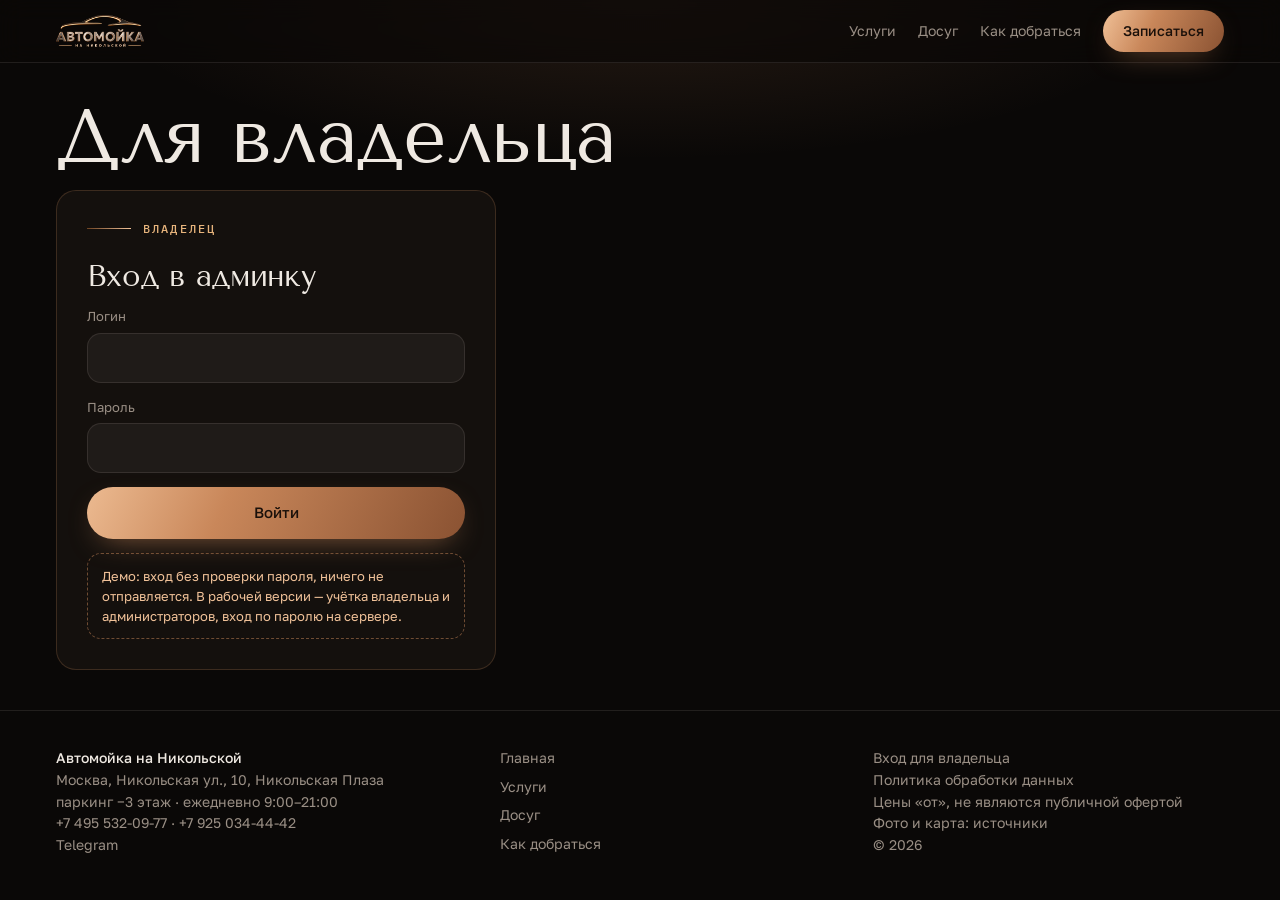
==== admin.html @ 9cd9f22d "Демо: жидкое золото, Telegram, напоминания, вход для владельца, видео работ Co-Authored-By: Claude O" ====
<!doctype html>
<html lang="ru">
<head>
<meta charset="utf-8">
<meta name="robots" content="noindex, nofollow">
<meta name="viewport" content="width=device-width, initial-scale=1, viewport-fit=cover">
<title>Вход для владельца — Автомойка на Никольской</title>
<meta name="description" content="Админка мойки: расписание по постам и заявки.">
<meta name="theme-color" content="#0a0807">
<link rel="preload" href="fonts/GolosText.woff2" as="font" type="font/woff2" crossorigin>
<link rel="preload" href="fonts/TenorSans.woff2" as="font" type="font/woff2" crossorigin>
<link rel="stylesheet" href="site.css">
<link rel="icon" href="logo.webp">
</head>
<body>
<header class="top"><div class="wrap">
  <a href="index.html" aria-label="Автомойка на Никольской — главная"><img class="top__logo" src="logo.webp" alt="Автомойка на Никольской" width="88" height="32"></a>
  <nav aria-label="Разделы"><a href="services.html">Услуги</a><a href="park.html">Досуг</a><a href="route.html#contacts">Как добраться</a></nav>
  <button class="btn btn--copper top__cta" type="button" data-open="book">Записаться</button>
  <button class="top__menu" type="button" data-menu aria-expanded="false" aria-controls="menu"><i aria-hidden="true"></i>Меню</button>
</div></header>
<div class="menu" id="menu" aria-hidden="true" role="dialog" aria-label="Меню"><div class="wrap" style="display:flex;flex-direction:column;flex:1">
  <div class="menu__bar"><img src="logo.webp" alt="" width="88" height="32"><button class="x" type="button" data-menu-close aria-label="Закрыть меню">✕</button></div>
  <ul class="menu__list"><li><a href="index.html">Главная<small>Мойка в Никольской Плазе</small></a></li><li><a href="services.html">Услуги<small>Цены и запись</small></a></li><li><a href="park.html">Досуг<small>Пока мы моем</small></a></li><li><a href="route.html#contacts">Как добраться<small>и контакты</small></a></li></ul>
  <div class="menu__side"><span class="status" data-status>Ежедневно 9:00–21:00</span>
    <div class="menu__tel"><a href="tel:+74955320977">+7 495 532-09-77</a><a href="tel:+79250344442">+7 925 034-44-42</a><a class="tg" href="https://t.me/carwash_na_nikolskoy" target="_blank" rel="noopener"><svg viewBox="0 0 24 24" aria-hidden="true"><path d="M21 4L3 11l6 2 2 6 3-4 5 4z"/><path d="M9 13l12-9"/></svg>Написать в Telegram</a></div>
    <div style="display:flex;gap:10px;flex-wrap:wrap"><button class="btn btn--copper" type="button" data-open="book">Записаться</button><button class="btn btn--ghost" type="button" data-open="mine">Мои записи</button></div><a class="menu__owner" href="admin.html">Вход для владельца</a></div>
</div></div>
<main id="main">
<section class="phead" style="padding-bottom:12px"><div class="wrap"><h1>Для владельца</h1></div></section><div class="wrap"><div class="adm" data-admin></div></div>
</main>
<footer class="foot"><div class="wrap">
  <div><b>Автомойка на Никольской</b><br>Москва, Никольская ул., 10, Никольская Плаза<br>паркинг −3 этаж · ежедневно 9:00–21:00<br><a href="tel:+74955320977">+7 495 532-09-77</a> · <a href="tel:+79250344442">+7 925 034-44-42</a><br><a href="https://t.me/carwash_na_nikolskoy" target="_blank" rel="noopener">Telegram</a></div>
  <nav><a href="index.html">Главная</a><a href="services.html">Услуги</a><a href="park.html">Досуг</a><a href="route.html#contacts">Как добраться</a></nav>
  <div><a href="admin.html">Вход для владельца</a><br><a href="route.html#privacy">Политика обработки данных</a><br>Цены «от», не являются публичной офертой<br><a href="park.html#credits">Фото и карта: источники</a><br>© 2026</div>
</div></footer>
<nav class="tabbar" aria-label="Быстрые разделы"><a class="tab" href="index.html"><svg viewBox="0 0 24 24" aria-hidden="true"><path d="M3 11l9-7 9 7v9a1 1 0 0 1-1 1h-5v-6H9v6H4a1 1 0 0 1-1-1z"/></svg><span>Главная</span></a><a class="tab" href="services.html"><svg viewBox="0 0 24 24" aria-hidden="true"><rect x="3" y="3" width="7" height="7" rx="2"/><rect x="14" y="3" width="7" height="7" rx="2"/><rect x="3" y="14" width="7" height="7" rx="2"/><rect x="14" y="14" width="7" height="7" rx="2"/></svg><span>Услуги</span></a><button class="tab tab--book" type="button" data-open="book"><span class="pill"><svg viewBox="0 0 24 24" aria-hidden="true"><rect x="4" y="5" width="16" height="15" rx="2"/><path d="M8 3v4M16 3v4M4 10h16M12 13v5M9.5 15.5h5"/></svg></span><em>Запись</em><span class="badge" data-cartcount hidden>0</span></button><a class="tab" href="park.html"><svg viewBox="0 0 24 24" aria-hidden="true"><path d="M5 11h12v3a5 5 0 0 1-5 5h-2a5 5 0 0 1-5-5zM17 12h1.5a2.5 2.5 0 0 1 0 5H16M8 3c0 2 2 2 2 4M12 3c0 2 2 2 2 4"/></svg><span>Досуг</span></a><a class="tab" href="route.html#contacts"><svg viewBox="0 0 24 24" aria-hidden="true"><path d="M12 21s7-6.2 7-12a7 7 0 1 0-14 0c0 5.8 7 12 7 12z"/><circle cx="12" cy="9" r="2.5"/></svg><span>Контакты</span></a></nav>
<div class="sheet" id="sheet" aria-hidden="true"><div class="sheet__bg" data-close></div>
  <div class="sheet__panel" role="dialog" aria-modal="true" aria-labelledby="sheetTitle">
    <div><div class="sheet__head"><button class="sheet__back" type="button" aria-label="Назад" hidden>←</button><h2 id="sheetTitle">Запись</h2><button class="x" type="button" data-close aria-label="Закрыть">✕</button></div><div class="steps" id="steps"></div></div>
    <div class="sheet__body" id="sheetBody"></div><div class="sheet__foot" id="sheetFoot"></div>
  </div></div>
<script src="data.js"></script><script src="venues.js"></script><script src="app.js"></script><script src="admin.js" defer></script>
</body>
</html>
---- site.css ----
/* Автомойка на Никольской — v3. Минимализм: без анимаций прокрутки, один файл стилей, всё работает на слабом телефоне. */
@font-face { font-family: "Tenor Sans"; src: url(fonts/TenorSans.woff2) format("woff2"); font-weight: 400; font-display: swap; }
@font-face { font-family: "Golos Text"; src: url(fonts/GolosText.woff2) format("woff2"); font-weight: 400 600; font-display: swap; }
@font-face { font-family: "IBM Plex Mono"; src: url(fonts/IBMPlexMono-Regular.woff2) format("woff2"); font-weight: 400; font-display: swap; }
@font-face { font-family: "IBM Plex Mono"; src: url(fonts/IBMPlexMono-Medium.woff2) format("woff2"); font-weight: 500; font-display: swap; }
:root {
  --ink: #0a0807; --ink-2: #14100d; --ink-3: #1b1511;
  --copper: #c9875a; --copper-hi: #f2c39a; --gold: #e7b47c;
  --paper: #efe9e2; --muted: #9a8f85; --line: rgba(201, 135, 90, .22); --line-2: rgba(239, 233, 226, .1);
  --f-display: "Tenor Sans", "Times New Roman", serif;
  --f-body: "Golos Text", "Segoe UI", Roboto, Arial, sans-serif;
  --f-mono: "IBM Plex Mono", ui-monospace, Menlo, monospace;
  --r: 20px;
  color-scheme: dark;
}
* { box-sizing: border-box; }
[hidden] { display: none !important; }
html { background: var(--ink); overflow-x: clip; -webkit-text-size-adjust: 100%; scroll-padding-top: 76px; }
body { margin: 0; background: var(--ink); color: var(--paper); font: 400 16px/1.55 var(--f-body); -webkit-font-smoothing: antialiased; overflow-x: clip; }
html.lock, html.lock body { overflow: hidden; }
img { max-width: 100%; display: block; }
a { color: inherit; }
button { font: inherit; color: inherit; }
h1, h2, h3 { font-family: var(--f-display); font-weight: 400; margin: 0; line-height: 1.08; letter-spacing: -.005em; }
.wrap { width: 100%; max-width: 1200px; margin: 0 auto; padding-inline: max(16px, env(safe-area-inset-left, 0px)) max(16px, env(safe-area-inset-right, 0px)); }
.sec { padding-block: clamp(56px, 9vw, 104px); }
.sec__head { display: flex; flex-wrap: wrap; align-items: end; justify-content: space-between; gap: 12px 24px; margin-bottom: clamp(22px, 3vw, 34px); }
.sec__head h2 { font-size: clamp(30px, 4.6vw, 52px); }
.sec__head p { margin: 0; color: var(--muted); max-width: 52ch; }
.k { font: 500 11px var(--f-mono); letter-spacing: .18em; text-transform: uppercase; color: var(--copper); }
.lbl { font: 500 11px var(--f-mono); letter-spacing: .16em; text-transform: uppercase; color: var(--copper); margin: 0 0 10px; }
.muted { color: var(--muted); }

/* кнопки и чипы */
.btn { position: relative; overflow: hidden; isolation: isolate; display: inline-flex; align-items: center; justify-content: center; gap: 10px; min-height: 52px; padding: 0 26px; border-radius: 99px; font: 500 15px/1 var(--f-body); text-decoration: none; cursor: pointer; border: 0; transition: background-position .4s, box-shadow .25s, color .25s, opacity .2s; -webkit-tap-highlight-color: transparent; }
.btn--copper { color: #1a100a; background: linear-gradient(115deg, #8a5232 0%, var(--copper) 30%, var(--copper-hi) 50%, var(--copper) 70%, #8a5232 100%); background-size: 220% 100%; background-position: 100% 0; box-shadow: 0 10px 30px -14px rgba(201, 135, 90, .8); }
.btn--copper:hover { background-position: 0 0; }
.btn::after, .all-btn::after, .tab--book .pill::after { content: ""; position: absolute; inset: 0; z-index: -1; pointer-events: none; background: linear-gradient(105deg, transparent 38%, rgba(255, 244, 226, .42) 50%, transparent 62%); transform: translateX(-130%); animation: sheen 6.5s cubic-bezier(.4, 0, .2, 1) infinite; }
.btn--ghost::after { background: linear-gradient(105deg, transparent 40%, rgba(242, 195, 154, .16) 50%, transparent 60%); animation-delay: 1.4s; }
.btn:nth-of-type(2)::after { animation-delay: .7s; }
@keyframes sheen { 0%, 72% { transform: translateX(-130%); } 100% { transform: translateX(130%); } }
.btn--ghost { background: rgba(239, 233, 226, .05); box-shadow: inset 0 0 0 1px rgba(239, 233, 226, .24); }
.btn--ghost:hover { box-shadow: inset 0 0 0 1px var(--copper); color: var(--copper-hi); }
.btn--sm { min-height: 42px; padding: 0 18px; font-size: 14px; }
.btn--wide { width: 100%; }
.btn:disabled { opacity: .4; cursor: not-allowed; }
.btn:focus-visible, a:focus-visible, button:focus-visible, input:focus-visible { outline: 2px solid var(--copper-hi); outline-offset: 3px; }
.chips { display: flex; gap: 8px; overflow-x: auto; scrollbar-width: none; padding-bottom: 2px; -webkit-overflow-scrolling: touch; }
.chips::-webkit-scrollbar { display: none; }
.chip { text-decoration: none; flex: none; font: 500 14px/1 var(--f-body); color: var(--muted); background: transparent; cursor: pointer; white-space: nowrap; border: 1px solid var(--line); border-radius: 99px; padding: 11px 16px; }
.chip[aria-pressed="true"] { color: var(--ink); background: var(--paper); border-color: var(--paper); }
.status { display: inline-flex; align-items: center; gap: 8px; font: 500 13px var(--f-body); color: var(--paper); padding: 8px 14px; border-radius: 99px; background: rgba(239, 233, 226, .06); border: 1px solid var(--line-2); }
.status::before { content: ""; width: 8px; height: 8px; border-radius: 50%; background: #8f857c; }
.status.is-open::before { background: #7fd18b; box-shadow: 0 0 0 4px rgba(127, 209, 139, .16); }

/* шапка, меню, нижняя панель */
.top { position: fixed; inset: 0 0 auto; z-index: 50; padding-top: env(safe-area-inset-top, 0px); background: rgba(10, 8, 7, .86); border-bottom: 1px solid var(--line-2); }
@supports (backdrop-filter: blur(1px)) { .top { background: rgba(10, 8, 7, .7); backdrop-filter: blur(12px); -webkit-backdrop-filter: blur(12px); } }
.top .wrap { display: flex; align-items: center; gap: 22px; height: 62px; }
.top__logo { height: 32px; width: auto; }
.top nav { display: flex; gap: 22px; margin-left: auto; font-size: 14px; }
.top nav a { text-decoration: none; color: var(--muted); }
.top nav a:hover, .top nav a[aria-current="page"] { color: var(--paper); }
.top__cta { min-height: 42px; padding: 0 20px; font-size: 14px; }
.top__menu { display: none; margin-left: auto; align-items: center; gap: 8px; background: none; border: 1px solid var(--line-2); border-radius: 99px; height: 40px; padding: 0 14px; cursor: pointer; font-size: 14px; }
.top__menu i { width: 16px; height: 10px; border-block: 1.5px solid currentColor; }
.menu { position: fixed; inset: 0; z-index: 90; background: var(--ink); display: none; flex-direction: column; padding-top: env(safe-area-inset-top, 0px); }
.menu.open { display: flex; animation: fade .25s ease; }
.menu__bar { display: flex; align-items: center; justify-content: space-between; height: 62px; }
.menu__list { list-style: none; margin: 12px 0 0; padding: 0; display: grid; }
.menu__list a { display: flex; align-items: baseline; justify-content: space-between; gap: 12px; padding: 18px 0; border-bottom: 1px solid var(--line-2); text-decoration: none; font: 400 clamp(28px, 7vw, 40px)/1.1 var(--f-display); }
.menu__list small { font: 400 13px var(--f-body); color: var(--muted); }
.menu__side { margin-top: auto; padding-block: 24px calc(24px + env(safe-area-inset-bottom, 0px)); display: grid; gap: 14px; }
.menu__tel { display: grid; gap: 4px; font-size: 18px; }
.menu__tel a { text-decoration: none; }
.x { width: 42px; height: 42px; border-radius: 50%; border: 1px solid var(--line-2); background: none; cursor: pointer; font-size: 18px; flex: none; }
.tabbar { display: none; }
@media (max-width: 860px) {
  .top nav, .top__cta { display: none; }
  .top__menu { display: inline-flex; }
  .tabbar { position: fixed; z-index: 45; left: 0; right: 0; bottom: 0; display: grid; grid-template-columns: repeat(5, 1fr); align-items: end; padding: 6px 6px calc(6px + env(safe-area-inset-bottom, 0px)); background: rgba(14, 11, 9, .96); border-top: 1px solid var(--line-2); }
  .tab { display: grid; justify-items: center; gap: 3px; padding: 4px 0; background: none; border: 0; text-decoration: none; color: var(--muted); font-size: 10.5px; cursor: pointer; position: relative; }
  .tab svg { width: 22px; height: 22px; fill: none; stroke: currentColor; stroke-width: 1.6; stroke-linecap: round; stroke-linejoin: round; }
  .tab[aria-current="page"] { color: var(--copper-hi); }
  .tab--book .pill { position: relative; overflow: hidden; isolation: isolate; width: 50px; height: 50px; margin-top: -22px; border-radius: 50%; display: grid; place-items: center; background: linear-gradient(135deg, var(--copper-hi), var(--copper)); box-shadow: 0 8px 22px -8px rgba(201, 135, 90, .9); }
  .tab--book .pill svg { stroke: #1a100a; }
  .tab--book em { font-style: normal; color: var(--copper-hi); }
  .badge { position: absolute; top: -18px; right: calc(50% - 30px); min-width: 18px; height: 18px; border-radius: 9px; background: var(--paper); color: var(--ink); font: 600 11px/18px var(--f-body); padding: 0 5px; }
  body { padding-bottom: calc(70px + env(safe-area-inset-bottom, 0px)); }
}

/* первый экран */
.hero { position: relative; min-height: 100svh; display: grid; place-items: center; text-align: center; padding: calc(84px + env(safe-area-inset-top, 0px)) 0 56px; isolation: isolate; overflow: hidden; }
/* «жидкое золото»: полосы градиента искажены шумом один раз, движется весь слой — только transform, без перерисовки */
.hero { background: #0f0e0d; }
.hero__surface { position: absolute; inset: 0; z-index: -2; overflow: hidden; }
.hero__metal { position: absolute; left: -25%; top: -20%; width: 150%; height: 140%; will-change: transform; animation: liquid 9s ease-in-out infinite alternate; }
@keyframes liquid { from { transform: translate3d(0, 0, 0) rotate(0deg) scale(1); } to { transform: translate3d(-12%, 7%, 0) rotate(9deg) scale(1.12); } }
.hero__veil { position: absolute; inset: 0; background: radial-gradient(90% 66% at 50% 42%, transparent 45%, rgba(15, 14, 13, .7) 100%), linear-gradient(180deg, rgba(15, 14, 13, .25), transparent 35%, rgba(15, 14, 13, 0) 55%, var(--ink) 97%); }
.hero::after { content: ""; position: absolute; inset: 0; z-index: -1; pointer-events: none; background: radial-gradient(40% 34% at 50% 50%, rgba(15, 14, 13, .38), transparent 75%); }
@media (prefers-reduced-motion: reduce) { .hero__metal { animation: none; } }
.hero .wrap { display: grid; justify-items: center; gap: clamp(14px, 2.4vh, 22px); }
.hero__logo { width: min(420px, 78vw); height: auto; animation: dawn 1.2s cubic-bezier(.3, 0, .2, 1); }
.hero__name { font: 400 clamp(36px, 7.6vw, 86px)/1.02 var(--f-display); letter-spacing: -.01em; max-width: 14ch; background: linear-gradient(180deg, #fff1e2 10%, var(--copper-hi) 55%, var(--copper) 100%); -webkit-background-clip: text; background-clip: text; color: transparent; animation: rise .8s cubic-bezier(.2, .8, .2, 1); }
.hero__lead { margin: 0; font: 400 clamp(20px, 2.6vw, 30px)/1.25 var(--f-display); color: var(--paper); max-width: 26ch; animation: rise 1s cubic-bezier(.2, .8, .2, 1); }
.hero__sub { margin: 0; color: rgba(239, 233, 226, .78); font-size: clamp(15px, 1.6vw, 18px); max-width: 40ch; animation: rise 1.1s cubic-bezier(.2, .8, .2, 1); }
.hero__actions { display: flex; flex-wrap: wrap; justify-content: center; gap: 12px; margin-top: 6px; animation: rise 1.2s cubic-bezier(.2, .8, .2, 1); }
.hero__meta { display: flex; flex-wrap: wrap; justify-content: center; align-items: center; gap: 10px 18px; font-size: 15px; animation: rise 1.3s cubic-bezier(.2, .8, .2, 1); }
.hero__meta a { text-decoration: none; font-weight: 500; white-space: nowrap; }
.hero__meta .sep { width: 4px; height: 4px; border-radius: 50%; background: var(--copper); }
@keyframes dawn { from { opacity: 0; filter: brightness(.15) blur(3px); } to { opacity: 1; filter: none; } }
@keyframes rise { 0%, 30% { opacity: 0; transform: translateY(14px); } }
@keyframes fade { from { opacity: 0; } }
@media (max-width: 520px) { .hero__actions { width: 100%; } .hero__actions .btn { flex: 1 1 0; padding: 0 14px; } .hero__meta .sep { display: none; } .hero__meta { flex-direction: column; gap: 8px; } }

/* обещание: три крупные строки */
.promise { padding-block: clamp(48px, 8vw, 96px); border-block: 1px solid var(--line-2); background: radial-gradient(70% 120% at 50% 0%, rgba(201, 135, 90, .1), transparent 70%); }
.promise__grid { display: grid; grid-template-columns: repeat(3, minmax(0, 1fr)); gap: 0; }
.promise__item { padding: 6px clamp(14px, 3vw, 36px); display: grid; gap: 10px; align-content: start; text-align: center; justify-items: center; }
.promise__item + .promise__item { border-left: 1px solid var(--line); }
.promise__item b { font: 400 clamp(30px, 4.4vw, 54px)/1.02 var(--f-display); background: linear-gradient(180deg, #fff1e2, var(--copper-hi) 60%, var(--copper)); -webkit-background-clip: text; background-clip: text; color: transparent; }
.promise__item span { color: var(--muted); font-size: 15px; max-width: 28ch; }
.promise__ic { width: 44px; height: 44px; stroke: var(--copper-hi); fill: none; stroke-width: 1.3; }
@media (max-width: 760px) { .promise__grid { grid-template-columns: minmax(0, 1fr); gap: 26px; } .promise__item + .promise__item { border-left: 0; border-top: 1px solid var(--line); padding-top: 26px; } }

/* акции */
.promos { display: grid; grid-template-columns: repeat(2, minmax(0, 1fr)); gap: 14px; }
.promo { position: relative; overflow: hidden; border-radius: var(--r); padding: clamp(20px, 3vw, 30px); border: 1px solid rgba(201, 135, 90, .45); background: linear-gradient(135deg, rgba(201, 135, 90, .2), rgba(201, 135, 90, .03) 60%), var(--ink-2); display: grid; gap: 10px; align-content: start; }
.promo__pct { font: 400 clamp(46px, 7vw, 76px)/.9 var(--f-display); color: var(--copper-hi); }
.promo h3 { font-size: clamp(22px, 2.6vw, 30px); }
.promo p { margin: 0; color: rgba(239, 233, 226, .78); font-size: 15px; }
.promo__price { font: 500 15px var(--f-mono); color: var(--copper-hi); }
.promo__price s { color: var(--muted); margin-left: 6px; }
.promo .btn { justify-self: start; margin-top: 6px; }
.promo__until { position: absolute; top: 18px; right: 18px; font: 500 11px var(--f-mono); letter-spacing: .12em; text-transform: uppercase; color: var(--copper); }
@media (max-width: 760px) { .promos { grid-template-columns: minmax(0, 1fr); } }

/* услуги на главной */
.all-btn { position: relative; overflow: hidden; isolation: isolate; display: flex; align-items: center; justify-content: space-between; gap: 16px; width: 100%; padding: 22px clamp(20px, 3vw, 30px); border-radius: var(--r); color: #1e1209; text-decoration: none; font: 400 clamp(26px, 3.6vw, 40px)/1 var(--f-display); margin-bottom: 14px; background: linear-gradient(115deg, #6e4322 0%, #b7834c 28%, #e2bb84 50%, #b7834c 72%, #6e4322 100%); background-size: 200% 100%; background-position: 100% 0; box-shadow: inset 0 1px 0 rgba(255, 240, 215, .35), 0 14px 34px -18px rgba(201, 135, 90, .7); transition: background-position .6s; }
.all-btn:hover { background-position: 0 0; }
.all-btn span { font: 500 14px var(--f-body); display: inline-flex; align-items: center; gap: 8px; }
.all-btn svg { width: 22px; height: 22px; stroke: currentColor; fill: none; stroke-width: 1.8; }
.cats { display: grid; grid-template-columns: repeat(3, minmax(0, 1fr)); gap: 14px; }
.cat { display: grid; gap: 8px; align-content: space-between; min-height: 190px; padding: clamp(18px, 2.4vw, 26px); border-radius: var(--r); border: 1px solid var(--line-2); background: var(--ink-2); text-decoration: none; position: relative; }
.cat:hover { border-color: var(--line); }
.cat h3 { font-size: clamp(26px, 3vw, 34px); }
.cat p { margin: 0; color: var(--muted); font-size: 14.5px; }
.cat__foot { display: flex; justify-content: space-between; align-items: baseline; gap: 10px; margin-top: 10px; }
.cat__foot b { font: 500 19px var(--f-mono); color: var(--copper-hi); white-space: nowrap; }
.cat__foot span { color: var(--muted); font-size: 13px; }
.cat__tag { position: absolute; top: 16px; right: 16px; font: 600 12px var(--f-body); color: #1a100a; background: var(--copper-hi); border-radius: 99px; padding: 4px 9px; }
@media (max-width: 900px) { .cats { grid-template-columns: repeat(2, minmax(0, 1fr)); } }
@media (max-width: 560px) { .cats { grid-template-columns: minmax(0, 1fr); } .cat { min-height: 0; } }

/* работы */
.works { display: grid; grid-auto-flow: column; grid-auto-columns: calc((100% - 42px) / 4); gap: 14px; overflow-x: auto; scroll-snap-type: x mandatory; scrollbar-width: none; padding-bottom: 4px; -webkit-overflow-scrolling: touch; }
.works::-webkit-scrollbar { display: none; }
.work { margin: 0; scroll-snap-align: start; border-radius: 18px; overflow: hidden; position: relative; background: var(--ink-2); cursor: zoom-in; border: 0; padding: 0; text-align: left; }
.work img { width: 100%; aspect-ratio: 4 / 5; object-fit: cover; }
.work figcaption, .work__cap { position: absolute; left: 0; right: 0; bottom: 0; padding: 40px 14px 12px; background: linear-gradient(180deg, transparent, rgba(10, 8, 7, .9)); font-size: 14px; display: grid; gap: 2px; }
.work__cap small { color: var(--copper-hi); font: 500 11px var(--f-mono); letter-spacing: .1em; text-transform: uppercase; }
.works__nav { display: flex; gap: 8px; }
.works__nav button { width: 44px; height: 44px; border-radius: 50%; border: 1px solid var(--line-2); background: none; cursor: pointer; font-size: 18px; }
@media (max-width: 900px) { .works { grid-auto-columns: 46%; } }
@media (max-width: 560px) { .works { grid-auto-columns: 74%; } .works__nav { display: none; } }
.pair { display: grid; grid-template-columns: repeat(2, minmax(0, 1fr)); gap: 2px; }
.lightbox { position: fixed; inset: 0; z-index: 95; background: rgba(5, 4, 3, .96); display: none; grid-template-rows: auto minmax(0, 1fr) auto; padding: env(safe-area-inset-top, 0px) 0 env(safe-area-inset-bottom, 0px); }
.lightbox.open { display: grid; animation: fade .2s ease; }
.lightbox__bar { display: flex; justify-content: space-between; align-items: center; padding: 12px 16px; font: 500 13px var(--f-mono); color: var(--muted); }
.lightbox__img { display: grid; place-items: center; min-height: 0; padding: 0 12px; touch-action: pan-y; }
.lightbox__img img { max-height: 100%; max-width: 100%; width: auto; border-radius: 12px; object-fit: contain; }
.lightbox__cap { padding: 14px 16px 18px; text-align: center; display: grid; gap: 4px; }
.lightbox__cap span { color: var(--muted); font-size: 14px; }
.lightbox__nav { position: absolute; top: 50%; width: 48px; height: 48px; margin-top: -24px; border-radius: 50%; border: 1px solid var(--line-2); background: rgba(10, 8, 7, .6); cursor: pointer; font-size: 20px; }
.lightbox__nav--p { left: 12px; } .lightbox__nav--n { right: 12px; }

/* до/после */
.ba-wrap { display: grid; grid-template-columns: minmax(0, 1fr) minmax(0, 1fr); gap: clamp(20px, 4vw, 56px); align-items: center; margin-top: clamp(36px, 6vw, 64px); }
.ba-wrap h3 { font-size: clamp(26px, 3.4vw, 40px); margin-bottom: 10px; }
.ba-wrap p { color: var(--muted); margin: 0 0 8px; }
@media (max-width: 760px) { .ba-wrap { grid-template-columns: minmax(0, 1fr); } }
.ba { position: relative; margin: 0; width: 100%; max-width: 480px; justify-self: center; aspect-ratio: 3 / 4; border-radius: var(--r); overflow: hidden; border: 1px solid rgba(201, 135, 90, .4); background: var(--ink-2); touch-action: pan-y; user-select: none; -webkit-user-select: none; cursor: ew-resize; }
.ba__img { position: absolute; inset: 0; width: 100%; height: 100%; object-fit: cover; object-position: 50% 62%; pointer-events: none; }
.ba__before { position: absolute; inset: 0; clip-path: inset(0 calc(100% - var(--x)) 0 0); }
.ba__line { position: absolute; top: 0; bottom: 0; left: var(--x); width: 2px; margin-left: -1px; background: var(--copper-hi); pointer-events: none; }
.ba__line i { position: absolute; top: 50%; left: 50%; width: 46px; height: 46px; margin: -23px 0 0 -23px; border-radius: 50%; background: rgba(18, 13, 10, .88); border: 1.5px solid var(--copper-hi); }
.ba__line i::before, .ba__line i::after { content: ""; position: absolute; top: 50%; width: 8px; height: 8px; margin-top: -4px; border: solid var(--copper-hi); border-width: 0 0 2px 2px; }
.ba__line i::before { left: 11px; transform: rotate(45deg); } .ba__line i::after { right: 11px; transform: rotate(-135deg); }
.ba__tag { position: absolute; top: 14px; padding: 6px 12px; border-radius: 99px; background: rgba(10, 8, 7, .74); font: 500 11px var(--f-mono); letter-spacing: .14em; text-transform: uppercase; pointer-events: none; }
.ba__tag--l { left: 14px; } .ba__tag--r { right: 14px; color: var(--copper-hi); }
.ba__range { position: absolute; inset: 0; width: 100%; height: 100%; opacity: 0; margin: 0; pointer-events: none; }
.ba figcaption { position: absolute; left: 0; right: 0; bottom: 0; padding: 30px 16px 12px; background: linear-gradient(180deg, transparent, rgba(10, 8, 7, .85)); font-size: 13px; color: rgba(239, 233, 226, .8); pointer-events: none; }

/* отзывы */
.rating { display: flex; align-items: center; gap: 14px; }
.rating b { font: 400 clamp(44px, 6vw, 64px)/1 var(--f-display); color: var(--copper-hi); }
.rating span { color: var(--muted); font-size: 14px; }
.stars { color: var(--copper-hi); letter-spacing: 2px; font-size: 16px; }
.reviews { display: grid; grid-auto-flow: column; grid-auto-columns: calc((100% - 28px) / 3); gap: 14px; overflow-x: auto; scroll-snap-type: x mandatory; scrollbar-width: none; padding-bottom: 4px; }
.reviews::-webkit-scrollbar { display: none; }
.review { margin: 0; scroll-snap-align: start; padding: 22px; border-radius: var(--r); background: var(--ink-2); border: 1px solid var(--line-2); display: grid; gap: 14px; align-content: space-between; }
.review p { margin: 0; font-size: 16px; }
.review cite { font-style: normal; color: var(--muted); font-size: 13px; }
@media (max-width: 900px) { .reviews { grid-auto-columns: 62%; } }
@media (max-width: 560px) { .reviews { grid-auto-columns: 84%; } }

/* досуг: тизер на главной и страница */
.teaser { display: grid; grid-template-columns: minmax(0, 1.1fr) minmax(0, 1fr); gap: 14px; }
.teaser__main { padding: clamp(22px, 3vw, 34px); border-radius: var(--r); background: var(--ink-2); border: 1px solid var(--line); display: grid; gap: 14px; align-content: center; }
.teaser__main h2 { font-size: clamp(30px, 4vw, 46px); }
.teaser__main p { margin: 0; color: var(--muted); }
.teaser__main .btn { justify-self: start; }
.teaser__tiles { display: grid; grid-template-columns: repeat(2, minmax(0, 1fr)); gap: 10px; }
.tile { position: relative; border-radius: 16px; overflow: hidden; min-height: 130px; text-decoration: none; background: var(--ink-2); isolation: isolate; }
.tile img { position: absolute; inset: 0; width: 100%; height: 100%; object-fit: cover; z-index: -2; }
.tile::after { content: ""; position: absolute; inset: 0; z-index: -1; background: linear-gradient(180deg, transparent 30%, rgba(10, 8, 7, .9)); }
.tile span { position: absolute; left: 12px; right: 12px; bottom: 10px; display: grid; gap: 1px; font-size: 15px; }
.tile small { font: 500 10px var(--f-mono); letter-spacing: .14em; text-transform: uppercase; color: var(--copper-hi); }
@media (max-width: 760px) { .teaser { grid-template-columns: minmax(0, 1fr); } }

.plan { min-height: 900px; border-radius: var(--r); border: 1px solid rgba(201, 135, 90, .5); background: linear-gradient(135deg, rgba(201, 135, 90, .16), rgba(201, 135, 90, .02) 70%), var(--ink-2); padding: clamp(20px, 3vw, 32px); display: grid; gap: 16px; }
.plan h2 { font-size: clamp(26px, 3.6vw, 40px); }
.plan__meta { color: rgba(239, 233, 226, .8); margin: 0; }
.plan__list { list-style: none; margin: 0; padding: 0; display: grid; gap: 10px; }
.plan__list li { display: grid; grid-template-columns: 44px minmax(0, 1fr) auto; gap: 12px; align-items: center; padding: 12px; border-radius: 14px; background: rgba(10, 8, 7, .45); }
.plan__list img { width: 44px; height: 44px; border-radius: 10px; object-fit: cover; }
.plan__list b { font-weight: 500; display: block; }
.plan__list span { color: var(--muted); font-size: 13.5px; }
.plan__list em { font: 500 13px var(--f-mono); font-style: normal; color: var(--copper-hi); white-space: nowrap; }
.durs { display: flex; flex-wrap: wrap; gap: 8px; }
.vcats { display: grid; gap: 14px; }
.vcat { display: grid; grid-template-columns: minmax(0, .9fr) minmax(0, 1.1fr); border-radius: var(--r); overflow: hidden; background: var(--ink-2); border: 1px solid var(--line-2); }
.vcat__img { position: relative; min-height: 220px; }
.vcat__img img { position: absolute; inset: 0; width: 100%; height: 100%; object-fit: cover; }
.vcat__img small { position: absolute; left: 10px; bottom: 8px; font-size: 10px; color: rgba(239, 233, 226, .55); }
.vcat__img small a { color: inherit; }
.vcat__body { padding: clamp(18px, 2.6vw, 28px); display: grid; gap: 12px; align-content: start; }
.vcat__body h3 { font-size: clamp(26px, 3vw, 34px); }
.vcat__body > p { margin: 0; color: var(--muted); }
.venues { list-style: none; margin: 0; padding: 0; display: grid; }
.venues li { padding: 11px 0; border-top: 1px solid var(--line-2); display: grid; gap: 2px; }
.venues b { font-weight: 500; }
.venues span { color: var(--muted); font-size: 14px; }
.venues em { font-style: normal; font: 500 12px var(--f-mono); color: var(--copper-hi); }
@media (min-width: 761px) { .plan { min-height: 680px; } }
@media (max-width: 760px) { .vcat { grid-template-columns: minmax(0, 1fr); } .vcat__img { min-height: 190px; } }
.near { display: grid; grid-template-columns: repeat(4, minmax(0, 1fr)); gap: 12px; }
@media (max-width: 760px) { .near { grid-template-columns: repeat(2, minmax(0, 1fr)); } }
.near .tile { min-height: 170px; }

/* карта заезда */
.mapbox { position: relative; border-radius: var(--r); overflow: hidden; border: 1px solid var(--line); background: #0d0a08; aspect-ratio: 16 / 9; }
.mapbox canvas { position: absolute; inset: 0; width: 100%; height: 100%; display: block; }
.mapbox__load { position: absolute; inset: 0; display: grid; place-items: center; color: var(--muted); font-size: 14px; }
.mapbox__credit { position: absolute; right: 10px; bottom: 8px; font-size: 10px; color: rgba(239, 233, 226, .45); }
.mapbox__credit a { color: inherit; }
.mapbox__legend { position: absolute; left: 12px; top: 12px; display: grid; gap: 6px; font-size: 12px; padding: 10px 12px; border-radius: 12px; background: rgba(10, 8, 7, .78); }
.mapbox__legend i { display: inline-block; width: 18px; height: 3px; border-radius: 2px; vertical-align: middle; margin-right: 8px; background: var(--copper-hi); }
.mapbox__legend i.pl { height: 10px; width: 10px; border-radius: 3px; background: #e08a4e; }
@media (max-width: 700px) { .mapbox { aspect-ratio: 4 / 5; } }
.howto { display: grid; grid-template-columns: minmax(0, 1fr) minmax(0, 1fr); gap: clamp(18px, 3vw, 36px); margin-top: 18px; align-items: start; }
.steps-list { list-style: none; margin: 0; padding: 0; display: grid; gap: 2px; counter-reset: s; }
.steps-list li { counter-increment: s; display: grid; grid-template-columns: 34px minmax(0, 1fr); gap: 12px; padding: 12px 0; border-bottom: 1px solid var(--line-2); }
.steps-list li::before { content: counter(s); width: 28px; height: 28px; border-radius: 50%; border: 1px solid var(--copper); color: var(--copper-hi); display: grid; place-items: center; font: 500 13px var(--f-mono); }
.steps-list b { font-weight: 500; display: block; }
.steps-list span { color: var(--muted); font-size: 14.5px; }
.navi { display: grid; gap: 10px; align-content: start; }
.navi__btns { display: grid; grid-template-columns: repeat(3, minmax(0, 1fr)); gap: 8px; }
.navi__btns .btn { padding: 0 10px; font-size: 14px; }
.addr { font-size: 17px; }
.addr small { display: block; color: var(--muted); font-size: 14px; }
.entrance { border-radius: 16px; overflow: hidden; position: relative; }
.entrance img { width: 100%; aspect-ratio: 16 / 9; object-fit: cover; object-position: 50% 60%; }
.entrance span { position: absolute; left: 12px; bottom: 10px; font-size: 13px; padding: 5px 10px; border-radius: 99px; background: rgba(10, 8, 7, .78); }
@media (max-width: 760px) { .howto { grid-template-columns: minmax(0, 1fr); } }

/* страница: шапка раздела */
.phead { padding: calc(96px + env(safe-area-inset-top, 0px)) 0 clamp(22px, 4vw, 40px); background: radial-gradient(60% 120% at 50% 0%, rgba(201, 135, 90, .14), transparent 70%); }
.phead h1 { font-size: clamp(40px, 7vw, 76px); }
.phead p { margin: 12px 0 0; color: var(--muted); max-width: 56ch; font-size: 17px; }

/* каталог (страница «Услуги» и окно записи) */
.classbar { display: grid; gap: 12px; margin-bottom: 18px; }
.finder { position: relative; }
.finder input { width: 100%; font: 400 17px var(--f-body); color: var(--paper); background: rgba(239, 233, 226, .04); border: 1px solid rgba(201, 135, 90, .55); border-radius: 18px; padding: 17px 18px 17px 48px; }
.finder input:focus { outline: 2px solid var(--copper); outline-offset: 1px; }
.finder svg { position: absolute; left: 18px; top: 50%; width: 18px; height: 18px; margin-top: -9px; stroke: var(--muted); fill: none; stroke-width: 2; pointer-events: none; }
.sugg { position: absolute; z-index: 5; left: 0; right: 0; top: calc(100% + 6px); background: var(--ink-3); border: 1px solid var(--line); border-radius: 16px; overflow: hidden; box-shadow: 0 20px 40px -16px #000; list-style: none; margin: 0; padding: 4px; }
.sugg li button { width: 100%; display: flex; justify-content: space-between; gap: 10px; align-items: center; padding: 12px 14px; border: 0; background: none; border-radius: 12px; cursor: pointer; text-align: left; font-size: 15px; }
.sugg li button:hover, .sugg li button.on { background: rgba(201, 135, 90, .14); }
.sugg small { color: var(--copper-hi); font-size: 12.5px; white-space: nowrap; }
.sugg .none { padding: 12px 14px; color: var(--muted); font-size: 14px; }
.classes { display: grid; grid-template-columns: repeat(2, minmax(0, 1fr)); gap: 12px; }
.classbtn { position: relative; overflow: hidden; display: grid; align-content: start; gap: 6px; min-height: 150px; padding: 18px 18px 70px; border-radius: 18px; border: 1px solid var(--line-2); background: var(--ink-2); cursor: pointer; text-align: left; }
.classbtn b { font: 400 clamp(22px, 3vw, 28px)/1.1 var(--f-display); color: var(--gold); font-weight: 400; }
.classbtn span { color: var(--muted); font-size: 13.5px; position: relative; z-index: 1; }
.classbtn i { position: absolute; right: -60px; bottom: 6px; width: 200px; height: 72px; pointer-events: none; background: linear-gradient(100deg, #8a5232, var(--gold) 45%, #fff0dc 55%, var(--gold) 70%); -webkit-mask: var(--m) left bottom / contain no-repeat; mask: var(--m) left bottom / contain no-repeat; opacity: .75; }
.classbtn[aria-pressed="true"] { border-color: var(--copper); background: linear-gradient(135deg, rgba(201, 135, 90, .16), transparent 70%), var(--ink-2); }
.classbtn[aria-pressed="true"] i { opacity: 1; background-size: 250% 100%; animation: body 3.2s ease-in-out infinite; }
@keyframes body { 0% { background-position: 100% 0; } 100% { background-position: -50% 0; } }
.classes--compact .classbtn { min-height: 0; padding: 14px 16px 52px; }
.classes--compact .classbtn b { font-size: clamp(19px, 2.2vw, 23px); }
.classes--compact .classbtn i { height: 50px; width: 150px; right: -44px; bottom: 4px; }
.classes--row { grid-template-columns: repeat(4, minmax(0, 1fr)); }
@media (max-width: 760px) { .classes--row { grid-template-columns: repeat(2, minmax(0, 1fr)); } }
@media (max-width: 380px) { .classbtn { min-height: 136px; padding: 14px 14px 64px; } .classbtn i { width: 170px; right: -56px; } }
.note { color: var(--muted); font-size: 14px; margin: 0; }
.svc-group { margin-top: clamp(30px, 5vw, 48px); }
.svc-group h2 { font-size: clamp(28px, 4vw, 42px); margin-bottom: 14px; display: flex; align-items: baseline; gap: 12px; flex-wrap: wrap; }
.svc-group h2 small { font: 500 13px var(--f-body); color: var(--muted); }
.svcs { display: grid; gap: 10px; }
.svc { display: grid; grid-template-columns: 44px minmax(0, 1fr) auto; gap: 14px; align-items: center; padding: 16px; border-radius: 16px; background: var(--ink-2); border: 1px solid transparent; cursor: pointer; text-align: left; width: 100%; }
.svc[aria-pressed="true"] { border-color: var(--copper); background: linear-gradient(135deg, rgba(201, 135, 90, .14), transparent 70%), var(--ink-2); }
.svc__ic { width: 44px; height: 44px; border-radius: 12px; display: grid; place-items: center; background: rgba(239, 233, 226, .06); color: var(--gold); position: relative; }
.svc__ic svg { width: 22px; height: 22px; fill: none; stroke: currentColor; stroke-width: 1.6; stroke-linecap: round; stroke-linejoin: round; }
.svc[aria-pressed="true"] .svc__ic { background: var(--copper); color: #1a100a; }
.svc__n { display: grid; gap: 3px; min-width: 0; }
.svc__n b { font-weight: 600; font-size: 16px; }
.svc__n span { color: var(--muted); font-size: 14px; line-height: 1.4; }
.svc__n .tag { justify-self: start; font: 600 11px var(--f-body); color: #1a100a; background: var(--copper-hi); border-radius: 99px; padding: 3px 8px; }
.svc__p { text-align: right; display: grid; gap: 2px; }
.svc__p b { font: 600 16px var(--f-body); color: var(--gold); white-space: nowrap; }
.svc__p span { color: var(--muted); font-size: 13px; white-space: nowrap; }
.svc__p s { color: var(--muted); font-size: 12px; }
.opts { border-radius: 16px; background: var(--ink-2); overflow: hidden; }
.opts > .svc { background: none; border-radius: 0; }
.opts__list { display: grid; padding: 0 12px 10px 74px; }
.opt { display: grid; grid-template-columns: minmax(0, 1fr) auto 26px; gap: 12px; align-items: center; padding: 11px 4px; border: 0; border-top: 1px solid var(--line-2); background: none; cursor: pointer; text-align: left; font-size: 14.5px; }
.opt b { font: 500 14px var(--f-body); color: var(--gold); white-space: nowrap; }
.opt i { width: 22px; height: 22px; border-radius: 7px; border: 1.5px solid var(--line); display: grid; place-items: center; }
.opt[aria-pressed="true"] i { background: var(--copper); border-color: var(--copper); }
.opt[aria-pressed="true"] i::after { content: ""; width: 9px; height: 5px; border: solid #1a100a; border-width: 0 0 2px 2px; transform: translateY(-1px) rotate(-45deg); }
@media (max-width: 560px) { .svc { grid-template-columns: 40px minmax(0, 1fr); padding: 14px; gap: 12px; } .svc__p { grid-column: 2; text-align: left; display: flex; gap: 10px; align-items: baseline; } .svc__ic { width: 40px; height: 40px; } .opts__list { padding-left: 14px; } }
.cartbar { position: fixed; z-index: 44; left: 50%; bottom: 16px; transform: translateX(-50%); width: min(560px, calc(100% - 24px)); display: none; align-items: center; gap: 12px; padding: 10px 10px 10px 18px; border-radius: 99px; background: rgba(20, 16, 13, .96); border: 1px solid var(--line); box-shadow: 0 20px 40px -18px #000; }
.cartbar.on { display: flex; animation: rise .4s ease; }
.cartbar__sum { flex: 1; font-size: 14px; line-height: 1.25; min-width: 0; }
.cartbar__sum b { display: block; color: var(--copper-hi); font: 500 15px var(--f-mono); }
@media (max-width: 860px) { .cartbar { bottom: calc(80px + env(safe-area-inset-bottom, 0px)); } }

/* окно записи */
.sheet { position: fixed; inset: 0; z-index: 80; display: none; }
.sheet.open { display: block; }
.sheet__bg { position: absolute; inset: 0; background: rgba(0, 0, 0, .66); animation: fade .25s ease; }
.sheet__panel { position: absolute; top: 0; right: 0; bottom: 0; width: min(560px, 100%); background: var(--ink-2); border-left: 1px solid var(--line); display: grid; grid-template-rows: auto minmax(0, 1fr) auto; padding-top: env(safe-area-inset-top, 0px); animation: slidein .35s cubic-bezier(.2, .8, .2, 1); }
@keyframes slidein { from { transform: translateX(40px); opacity: 0; } }
@media (max-width: 560px) { .sheet__panel { width: 100%; border-left: 0; } @keyframes slidein { from { transform: translateY(30px); opacity: 0; } } }
.sheet__head { display: flex; align-items: center; gap: 12px; padding: 14px 18px 12px; }
.sheet__head h2 { font-size: 22px; flex: 1; }
.sheet__back { width: 42px; height: 42px; border-radius: 50%; border: 1px solid var(--line-2); background: none; cursor: pointer; font-size: 18px; flex: none; }
.steps { display: flex; gap: 6px; padding: 0 18px 12px; border-bottom: 1px solid var(--line-2); }
.steps i { flex: 1; height: 3px; background: var(--line-2); border-radius: 2px; }
.steps i.on { background: var(--copper); }
.sheet__body { overflow-y: auto; padding: 20px 18px 26px; display: grid; grid-template-columns: minmax(0, 1fr); grid-auto-rows: max-content; gap: 18px; align-content: start; overscroll-behavior: contain; -webkit-overflow-scrolling: touch; }
.sheet__body > * { min-width: 0; }
.sheet__body h3 { font: 600 clamp(24px, 5vw, 30px)/1.15 var(--f-body); letter-spacing: -.01em; font-family: var(--f-display); font-weight: 400; }
.sheet__body .note + .classes { margin-top: -6px; }
.sheet__foot { border-top: 1px solid var(--line-2); padding: 12px 18px calc(12px + env(safe-area-inset-bottom, 0px)); display: flex; gap: 10px; align-items: center; }
.sheet__foot .btn { flex: 1; }
.sheet__sum { font-size: 13.5px; color: var(--muted); line-height: 1.25; white-space: nowrap; }
.sheet__sum b { display: block; color: var(--copper-hi); font: 500 15px var(--f-mono); }
.sheet .chips { margin-inline: -18px; padding-inline: 18px; }
.days { display: grid; grid-auto-flow: column; grid-auto-columns: 62px; gap: 8px; overflow-x: auto; padding-bottom: 6px; scrollbar-width: none; }
.days::-webkit-scrollbar { display: none; }
.day { border: 1px solid var(--line-2); border-radius: 14px; background: none; padding: 10px 0; cursor: pointer; display: grid; gap: 2px; }
.day small { color: var(--muted); font-size: 11px; text-transform: uppercase; letter-spacing: .08em; }
.day b { font-weight: 500; font-size: 18px; }
.day[aria-pressed="true"] { background: var(--copper); border-color: var(--copper); color: #1a100a; }
.day[aria-pressed="true"] small { color: #3a2414; }
.times { display: grid; grid-template-columns: repeat(auto-fill, minmax(76px, 1fr)); gap: 8px; }
.time { border: 1px solid var(--line-2); border-radius: 12px; background: none; padding: 12px 0; cursor: pointer; font: 500 15px var(--f-mono); }
.time:disabled { opacity: .28; cursor: not-allowed; text-decoration: line-through; }
.time[aria-pressed="true"] { background: var(--paper); color: var(--ink); border-color: var(--paper); }
.field { display: grid; gap: 6px; }
.field label { font-size: 13px; color: var(--muted); }
.field input, .field textarea { font: 400 16px var(--f-body); color: var(--paper); background: rgba(239, 233, 226, .05); border: 1px solid var(--line-2); border-radius: 14px; padding: 14px; width: 100%; }
.field textarea { min-height: 76px; resize: vertical; }
.field input:focus, .field textarea:focus { outline: 2px solid var(--copper); outline-offset: 1px; }
.err { color: #f19a7c; font-size: 13px; }
.check { display: grid; grid-template-columns: 22px minmax(0, 1fr); gap: 10px; font-size: 13px; color: var(--muted); align-items: start; }
.check input { width: 20px; height: 20px; accent-color: var(--copper); margin: 0; }
.summary { border: 1px solid var(--line-2); border-radius: 16px; padding: 14px 16px; display: grid; gap: 8px; font-size: 15px; }
.summary div { display: flex; justify-content: space-between; gap: 12px; }
.summary span { color: var(--muted); }
.summary b { font-weight: 500; text-align: right; }
.demo { border: 1px dashed rgba(201, 135, 90, .5); border-radius: 14px; padding: 12px 14px; font-size: 13px; color: var(--copper-hi); margin: 0; }
.ready { border-radius: 18px; padding: 18px; background: linear-gradient(135deg, rgba(201, 135, 90, .2), rgba(201, 135, 90, .03) 70%), var(--ink-3); border: 1px solid rgba(201, 135, 90, .5); display: grid; gap: 4px; }
.ready b { font: 400 clamp(24px, 5vw, 30px)/1.1 var(--f-display); }
.ready span { color: rgba(239, 233, 226, .8); font-size: 14.5px; }
.okmark { width: 64px; height: 64px; border-radius: 50%; display: grid; place-items: center; background: var(--copper); color: #1a100a; justify-self: start; }
.okmark svg { width: 30px; height: 30px; fill: none; stroke: currentColor; stroke-width: 2.4; stroke-linecap: round; stroke-linejoin: round; }
.mine { display: grid; gap: 10px; }
.mine__item { border: 1px solid var(--line-2); border-radius: 16px; padding: 14px 16px; display: grid; gap: 6px; }
.mine__item span { color: var(--muted); font-size: 14px; }
.mine__item .btn { justify-self: start; }

/* подвал */
.foot { border-top: 1px solid var(--line-2); padding-block: 36px 40px; color: var(--muted); font-size: 14px; }
.foot .wrap { display: grid; grid-template-columns: minmax(0, 1.2fr) repeat(2, minmax(0, 1fr)); gap: 22px; }
.foot b { color: var(--paper); font-weight: 500; }
.foot a { text-decoration: none; }
.foot nav { display: grid; gap: 6px; }
.credits { font-size: 12px; line-height: 1.6; color: var(--muted); }
.credits a { color: inherit; }
@media (max-width: 760px) { .foot .wrap { grid-template-columns: minmax(0, 1fr); } }
.policy { max-width: 760px; }
.policy h2 { font-size: clamp(26px, 4vw, 36px); margin-bottom: 14px; }
.policy p, .policy li { color: rgba(239, 233, 226, .82); font-size: 15px; }

@media (prefers-reduced-motion: reduce) {
  *, *::before, *::after { animation-duration: .001ms !important; animation-delay: 0s !important; transition-duration: .001ms !important; }
}

/* контакты первыми на странице «Как добраться» */
.contacts { display: grid; grid-template-columns: repeat(3, minmax(0, 1fr)); gap: 14px; margin-bottom: 8px; }
.contact { padding: clamp(18px, 2.4vw, 26px); border-radius: var(--r); background: var(--ink-2); border: 1px solid var(--line-2); display: grid; gap: 10px; align-content: start; }
.contact b { font-weight: 500; font-size: 18px; }
.contact__tel { font: 400 clamp(24px, 2.6vw, 30px)/1.15 var(--f-display); text-decoration: none; }
.contact .status { justify-self: start; }
@media (max-width: 900px) { .contacts { grid-template-columns: minmax(0, 1fr); } }

/* плавный переход между страницами (Chrome 126+, Safari 18.2+); шапка и нижняя панель остаются на месте */
@view-transition { navigation: auto; }
.top { view-transition-name: top; } .tabbar { view-transition-name: tabbar; }
::view-transition-old(root) { animation: .28s ease both vt-out; } ::view-transition-new(root) { animation: .36s ease both vt-in; }
@keyframes vt-out { to { opacity: 0; } } @keyframes vt-in { from { opacity: 0; transform: translateY(8px); } }
@media (prefers-reduced-motion: reduce) { @view-transition { navigation: none; } }

/* номера разделов с золотой линией */
.num { display: inline-flex; align-items: center; gap: 12px; margin-bottom: 10px; font: 500 12px var(--f-mono); letter-spacing: .18em; text-transform: uppercase; color: var(--gold); }
.num::before { content: ""; width: 44px; height: 1px; background: linear-gradient(90deg, #6e4322, var(--copper-hi) 50%, #6e4322); background-size: 200% 100%; animation: line 4s linear infinite; }
@keyframes line { to { background-position: -200% 0; } }
.teaser__main .num { margin-bottom: 0; }

/* гравированные значки категорий */
.engr { width: 44px; height: 44px; fill: none; stroke: var(--gold); stroke-width: 1.1; stroke-linecap: round; stroke-linejoin: round; display: block; margin-bottom: 12px; }
.svc-group h2 .engr { width: 36px; height: 36px; margin: 0; align-self: center; }

/* категории с фото реальных работ */
.cat--photo { overflow: hidden; isolation: isolate; border-color: rgba(201, 135, 90, .25); }
.cat__bg { position: absolute; inset: 0; width: 100%; height: 100%; object-fit: cover; z-index: -2; opacity: .5; transition: transform .8s cubic-bezier(.2, .8, .2, 1), opacity .4s; }
.cat--photo::after { content: ""; position: absolute; inset: 0; z-index: -1; background: linear-gradient(180deg, rgba(14, 11, 9, .55), rgba(14, 11, 9, .82) 55%, rgba(14, 11, 9, .96)); }
.cat--photo:hover .cat__bg { transform: scale(1.05); opacity: .62; }
.cat--photo p { color: rgba(239, 233, 226, .78); }

/* Telegram */
.tg { display: inline-flex; align-items: center; gap: 8px; text-decoration: none; font: 500 14px var(--f-body); color: var(--paper); padding: 10px 16px; border-radius: 99px; background: rgba(42, 171, 238, .12); border: 1px solid rgba(42, 171, 238, .45); }
.tg svg { width: 18px; height: 18px; fill: none; stroke: #6fc6f2; stroke-width: 1.7; stroke-linejoin: round; }
.tg:hover { background: rgba(42, 171, 238, .2); }
.hero .tg { animation: rise 1.4s cubic-bezier(.2, .8, .2, 1); }
.contact .tg, .menu__tel .tg { justify-self: start; margin-top: 4px; }
.menu__owner { color: var(--muted); font-size: 13px; text-decoration: none; }

/* напоминание о записи */
.visit { position: fixed; z-index: 44; left: 50%; transform: translateX(-50%); top: calc(70px + env(safe-area-inset-top, 0px)); width: min(560px, calc(100% - 24px)); display: flex; align-items: center; gap: 12px; padding: 10px 10px 10px 16px; border-radius: 16px; background: rgba(26, 20, 15, .96); border: 1px solid rgba(201, 135, 90, .5); box-shadow: 0 18px 40px -20px #000; font-size: 14px; animation: rise .5s ease; }
.visit b { font-weight: 500; }
.visit span { flex: 1; min-width: 0; }
.visit small { display: block; color: var(--muted); font-size: 12.5px; }
.visit .x { width: 34px; height: 34px; font-size: 14px; }
.remind { display: flex; flex-wrap: wrap; gap: 8px; }

/* вход для владельца и демо-админка */
.owner { max-width: 440px; display: grid; gap: 14px; padding: clamp(20px, 3vw, 30px); border-radius: var(--r); background: var(--ink-2); border: 1px solid var(--line); }
.owner h2 { font-size: 30px; }
.adm { display: grid; gap: 16px; padding-bottom: 40px; }
.adm__head { display: flex; justify-content: space-between; align-items: end; gap: 12px; }
.adm__head h2 { font-size: clamp(28px, 4vw, 40px); }
.adm__stats { display: grid; grid-template-columns: repeat(3, minmax(0, 1fr)); gap: 10px; }
.adm__stats div { padding: 14px 16px; border-radius: 16px; background: var(--ink-2); border: 1px solid var(--line-2); display: grid; gap: 2px; }
.adm__stats b { font: 500 20px var(--f-mono); color: var(--copper-hi); }
.adm__stats span { color: var(--muted); font-size: 13px; }
.adm__list { display: grid; gap: 10px; }
.adm__item { display: grid; grid-template-columns: 86px minmax(0, 1fr) auto; gap: 14px; align-items: center; padding: 14px 16px; border-radius: 16px; background: var(--ink-2); border: 1px solid var(--line-2); }
.adm__item--req { grid-template-columns: minmax(0, 1fr) auto; }
.adm__time { display: grid; gap: 2px; }
.adm__time b { font: 500 20px var(--f-mono); }
.adm__time span { color: var(--muted); font-size: 13px; }
.adm__time em { font-style: normal; font: 500 11px var(--f-mono); color: var(--copper-hi); letter-spacing: .1em; text-transform: uppercase; }
.adm__body { display: grid; gap: 3px; min-width: 0; }
.adm__body b { font-weight: 500; }
.adm__body span { color: var(--muted); font-size: 14px; }
.adm__body a { color: var(--paper); }
.adm__st select { font: 500 14px var(--f-body); color: var(--paper); background: var(--ink-3); border: 1px solid var(--line); border-radius: 12px; padding: 10px 12px; }
.adm__h3 { font-size: 26px; margin-top: 10px; }
.sr { position: absolute; width: 1px; height: 1px; overflow: hidden; clip: rect(0 0 0 0); }
@media (max-width: 600px) { .adm__item { grid-template-columns: 70px minmax(0, 1fr); } .adm__st { grid-column: 1 / -1; } .adm__stats b { font-size: 16px; } }

/* видео работ */
.work--video { cursor: pointer; }
.work--video video { width: 100%; aspect-ratio: 4 / 5; object-fit: cover; display: block; background: var(--ink-2); }
.work__play { position: absolute; top: 12px; right: 12px; width: 30px; height: 30px; border-radius: 50%; background: rgba(10, 8, 7, .65); border: 1px solid rgba(242, 195, 154, .5); }
.work__play::after { content: ""; position: absolute; left: 11px; top: 9px; border-left: 9px solid var(--copper-hi); border-block: 6px solid transparent; }
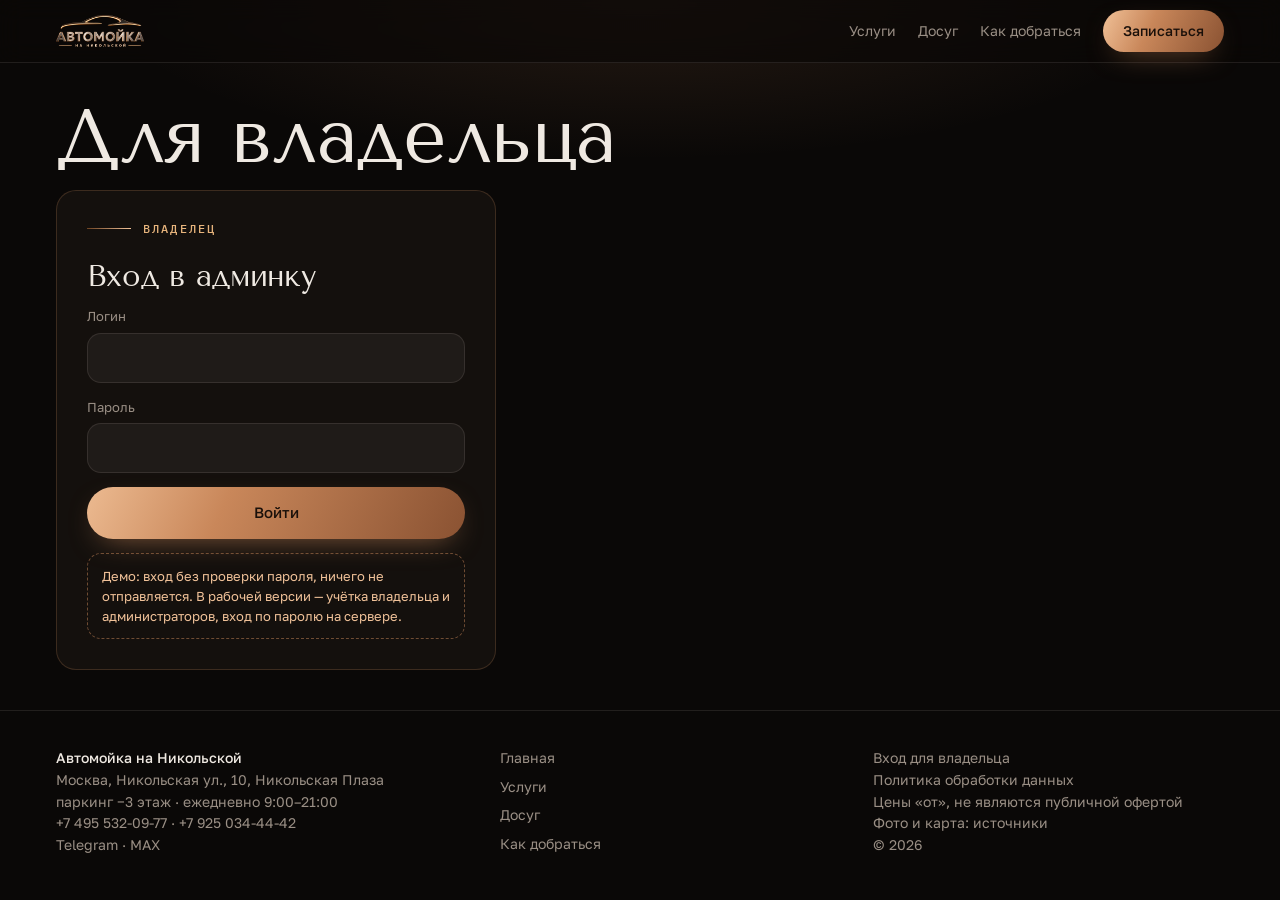
==== commit 916d3b2d: "Демо v3f Co-Authored-By: Claude Opus 5.5 <noreply@anthropic.com> Claude-Session: https://claude.ai/c" ====
--- a/admin.html
+++ b/admin.html
@@ -23,14 +23,14 @@
   <div class="menu__bar"><img src="logo.webp" alt="" width="88" height="32"><button class="x" type="button" data-menu-close aria-label="Закрыть меню">✕</button></div>
   <ul class="menu__list"><li><a href="index.html">Главная<small>Мойка в Никольской Плазе</small></a></li><li><a href="services.html">Услуги<small>Цены и запись</small></a></li><li><a href="park.html">Досуг<small>Пока мы моем</small></a></li><li><a href="route.html#contacts">Как добраться<small>и контакты</small></a></li></ul>
   <div class="menu__side"><span class="status" data-status>Ежедневно 9:00–21:00</span>
-    <div class="menu__tel"><a href="tel:+74955320977">+7 495 532-09-77</a><a href="tel:+79250344442">+7 925 034-44-42</a><a class="tg" href="https://t.me/carwash_na_nikolskoy" target="_blank" rel="noopener"><svg viewBox="0 0 24 24" aria-hidden="true"><path d="M21 4L3 11l6 2 2 6 3-4 5 4z"/><path d="M9 13l12-9"/></svg>Написать в Telegram</a></div>
+    <div class="menu__tel"><a href="tel:+74955320977">+7 495 532-09-77</a><a href="tel:+79250344442">+7 925 034-44-42</a><a class="tg" href="https://t.me/carwash_na_nikolskoy" target="_blank" rel="noopener"><svg viewBox="0 0 24 24" aria-hidden="true"><path d="M21 4L3 11l6 2 2 6 3-4 5 4z"/><path d="M9 13l12-9"/></svg>Написать в Telegram</a><a class="tg tg--max" href="https://max.ru/" target="_blank" rel="noopener"><svg viewBox="0 0 24 24" aria-hidden="true"><path d="M12 3.5a8.5 8.5 0 0 0-7.4 12.7L3.5 20.5l4.4-1.1A8.5 8.5 0 1 0 12 3.5z"/><path d="M8.5 14.5v-5l3.5 3.5 3.5-3.5v5"/></svg>Написать в MAX</a></div>
     <div style="display:flex;gap:10px;flex-wrap:wrap"><button class="btn btn--copper" type="button" data-open="book">Записаться</button><button class="btn btn--ghost" type="button" data-open="mine">Мои записи</button></div><a class="menu__owner" href="admin.html">Вход для владельца</a></div>
 </div></div>
 <main id="main">
 <section class="phead" style="padding-bottom:12px"><div class="wrap"><h1>Для владельца</h1></div></section><div class="wrap"><div class="adm" data-admin></div></div>
 </main>
 <footer class="foot"><div class="wrap">
-  <div><b>Автомойка на Никольской</b><br>Москва, Никольская ул., 10, Никольская Плаза<br>паркинг −3 этаж · ежедневно 9:00–21:00<br><a href="tel:+74955320977">+7 495 532-09-77</a> · <a href="tel:+79250344442">+7 925 034-44-42</a><br><a href="https://t.me/carwash_na_nikolskoy" target="_blank" rel="noopener">Telegram</a></div>
+  <div><b>Автомойка на Никольской</b><br>Москва, Никольская ул., 10, Никольская Плаза<br>паркинг −3 этаж · ежедневно 9:00–21:00<br><a href="tel:+74955320977">+7 495 532-09-77</a> · <a href="tel:+79250344442">+7 925 034-44-42</a><br><a href="https://t.me/carwash_na_nikolskoy" target="_blank" rel="noopener">Telegram</a> · <a href="https://max.ru/" target="_blank" rel="noopener">MAX</a></div>
   <nav><a href="index.html">Главная</a><a href="services.html">Услуги</a><a href="park.html">Досуг</a><a href="route.html#contacts">Как добраться</a></nav>
   <div><a href="admin.html">Вход для владельца</a><br><a href="route.html#privacy">Политика обработки данных</a><br>Цены «от», не являются публичной офертой<br><a href="park.html#credits">Фото и карта: источники</a><br>© 2026</div>
 </div></footer>
--- a/site.css
+++ b/site.css
@@ -94,11 +94,11 @@
 /* «жидкое золото»: полосы градиента искажены шумом один раз, движется весь слой — только transform, без перерисовки */
 .hero { background: #0f0e0d; }
 .hero__surface { position: absolute; inset: 0; z-index: -2; overflow: hidden; }
-.hero__metal { position: absolute; left: -25%; top: -20%; width: 150%; height: 140%; will-change: transform; animation: liquid 9s ease-in-out infinite alternate; }
+.hero__metal { position: absolute; left: -25%; top: -20%; width: 150%; height: 140%; max-width: none; object-fit: cover; will-change: transform; transform: translate3d(0, 0, 0); animation: liquid 9s ease-in-out infinite alternate; }
 @keyframes liquid { from { transform: translate3d(0, 0, 0) rotate(0deg) scale(1); } to { transform: translate3d(-12%, 7%, 0) rotate(9deg) scale(1.12); } }
 .hero__veil { position: absolute; inset: 0; background: radial-gradient(90% 66% at 50% 42%, transparent 45%, rgba(15, 14, 13, .7) 100%), linear-gradient(180deg, rgba(15, 14, 13, .25), transparent 35%, rgba(15, 14, 13, 0) 55%, var(--ink) 97%); }
 .hero::after { content: ""; position: absolute; inset: 0; z-index: -1; pointer-events: none; background: radial-gradient(40% 34% at 50% 50%, rgba(15, 14, 13, .38), transparent 75%); }
-@media (prefers-reduced-motion: reduce) { .hero__metal { animation: none; } }
+@keyframes liquid-soft { from { transform: translate3d(0, 0, 0) scale(1.02); } to { transform: translate3d(-4%, 2.5%, 0) rotate(3deg) scale(1.06); } }
 .hero .wrap { display: grid; justify-items: center; gap: clamp(14px, 2.4vh, 22px); }
 .hero__logo { width: min(420px, 78vw); height: auto; animation: dawn 1.2s cubic-bezier(.3, 0, .2, 1); }
 .hero__name { font: 400 clamp(36px, 7.6vw, 86px)/1.02 var(--f-display); letter-spacing: -.01em; max-width: 14ch; background: linear-gradient(180deg, #fff1e2 10%, var(--copper-hi) 55%, var(--copper) 100%); -webkit-background-clip: text; background-clip: text; color: transparent; animation: rise .8s cubic-bezier(.2, .8, .2, 1); }
@@ -218,32 +218,48 @@
 .tile small { font: 500 10px var(--f-mono); letter-spacing: .14em; text-transform: uppercase; color: var(--copper-hi); }
 @media (max-width: 760px) { .teaser { grid-template-columns: minmax(0, 1fr); } }
 
-.plan { min-height: 900px; border-radius: var(--r); border: 1px solid rgba(201, 135, 90, .5); background: linear-gradient(135deg, rgba(201, 135, 90, .16), rgba(201, 135, 90, .02) 70%), var(--ink-2); padding: clamp(20px, 3vw, 32px); display: grid; gap: 16px; }
-.plan h2 { font-size: clamp(26px, 3.6vw, 40px); }
-.plan__meta { color: rgba(239, 233, 226, .8); margin: 0; }
 .plan__list { list-style: none; margin: 0; padding: 0; display: grid; gap: 10px; }
-.plan__list li { display: grid; grid-template-columns: 44px minmax(0, 1fr) auto; gap: 12px; align-items: center; padding: 12px; border-radius: 14px; background: rgba(10, 8, 7, .45); }
+.plan__list li { display: grid; grid-template-columns: 44px minmax(0, 1fr); gap: 12px; align-items: center; padding: 12px; border-radius: 14px; background: rgba(10, 8, 7, .45); }
 .plan__list img { width: 44px; height: 44px; border-radius: 10px; object-fit: cover; }
 .plan__list b { font-weight: 500; display: block; }
 .plan__list span { color: var(--muted); font-size: 13.5px; }
 .plan__list em { font: 500 13px var(--f-mono); font-style: normal; color: var(--copper-hi); white-space: nowrap; }
 .durs { display: flex; flex-wrap: wrap; gap: 8px; }
-.vcats { display: grid; gap: 14px; }
-.vcat { display: grid; grid-template-columns: minmax(0, .9fr) minmax(0, 1.1fr); border-radius: var(--r); overflow: hidden; background: var(--ink-2); border: 1px solid var(--line-2); }
-.vcat__img { position: relative; min-height: 220px; }
+/* Досуг: все заведения Плазы по категориям */
+.vnav { position: sticky; top: calc(62px + env(safe-area-inset-top, 0px)); z-index: 5; margin: 0 calc(var(--gut, 16px) * -1); padding: 10px var(--gut, 16px); background: linear-gradient(var(--ink) 70%, transparent); }
+.vnav .chip { display: inline-flex; align-items: center; gap: 8px; }
+.vnav .chip svg { width: 16px; height: 16px; fill: none; stroke: var(--copper-hi); stroke-width: 1.6; stroke-linecap: round; stroke-linejoin: round; }
+.vnav .chip small { font: 500 11px var(--f-mono); color: var(--gold); }
+.vcats { display: grid; gap: clamp(44px, 6vw, 72px); margin-top: 18px; }
+.vcat { scroll-margin-top: 130px; }
+.vcat__head { display: grid; grid-template-columns: minmax(0, 1.15fr) minmax(0, 1fr); gap: clamp(18px, 3vw, 36px); align-items: end; margin-bottom: 18px; }
+.vcat__img { position: relative; aspect-ratio: 16 / 10; border-radius: var(--r); overflow: hidden; background: var(--ink-2); }
 .vcat__img img { position: absolute; inset: 0; width: 100%; height: 100%; object-fit: cover; }
-.vcat__img small { position: absolute; left: 10px; bottom: 8px; font-size: 10px; color: rgba(239, 233, 226, .55); }
+.vcat__img small { position: absolute; left: 10px; bottom: 8px; font-size: 10px; color: rgba(239, 233, 226, .6); text-shadow: 0 1px 2px #000; }
 .vcat__img small a { color: inherit; }
-.vcat__body { padding: clamp(18px, 2.6vw, 28px); display: grid; gap: 12px; align-content: start; }
-.vcat__body h3 { font-size: clamp(26px, 3vw, 34px); }
-.vcat__body > p { margin: 0; color: var(--muted); }
-.venues { list-style: none; margin: 0; padding: 0; display: grid; }
-.venues li { padding: 11px 0; border-top: 1px solid var(--line-2); display: grid; gap: 2px; }
-.venues b { font-weight: 500; }
-.venues span { color: var(--muted); font-size: 14px; }
-.venues em { font-style: normal; font: 500 12px var(--f-mono); color: var(--copper-hi); }
-@media (min-width: 761px) { .plan { min-height: 680px; } }
-@media (max-width: 760px) { .vcat { grid-template-columns: minmax(0, 1fr); } .vcat__img { min-height: 190px; } }
+.vcat__txt h2 { font-size: clamp(30px, 4vw, 46px); }
+.vcat__txt p { margin: 10px 0 0; color: var(--muted); max-width: 46ch; }
+.venues { display: grid; grid-template-columns: repeat(auto-fill, minmax(min(100%, 300px), 1fr)); gap: 1px; background: var(--line-2); border: 1px solid var(--line-2); border-radius: var(--r); overflow: hidden; }
+.venue { background: var(--ink-2); padding: 18px 20px 20px; display: grid; gap: 6px; align-content: start; }
+.venue h3 { font-size: 21px; line-height: 1.2; }
+.venue__where { font: 500 11.5px var(--f-mono); letter-spacing: .08em; text-transform: uppercase; color: var(--gold); }
+.venue p { margin: 2px 0 0; font-size: 14.5px; line-height: 1.5; color: rgba(239, 233, 226, .74); }
+@media (max-width: 760px) { .vcat__head { grid-template-columns: minmax(0, 1fr); align-items: start; } .vcat__img { aspect-ratio: 3 / 2; } }
+
+/* список услуг: подзаголовки «Вы выбрали» / категорий; опции всегда раскрыты */
+.svcs__h { margin: 14px 0 2px; font: 500 12px var(--f-mono); letter-spacing: .14em; text-transform: uppercase; color: var(--gold); }
+.svcs__h:first-child { margin-top: 0; }
+.svc--head { cursor: default; }
+.opts--on { box-shadow: inset 0 0 0 1px rgba(201, 135, 90, .45); }
+.catchips { position: sticky; top: calc(62px + env(safe-area-inset-top, 0px)); z-index: 5; padding: 10px 0; margin-bottom: 6px; background: linear-gradient(var(--ink) 75%, transparent); scroll-margin-top: 70px; }
+
+/* контакты: Позвонить / Telegram / MAX */
+.reach { display: grid; gap: 8px; margin-top: 6px; }
+.reach .btn, .navi__btns .btn { gap: 9px; }
+.reach svg { width: 18px; height: 18px; fill: none; stroke: currentColor; stroke-width: 1.7; stroke-linecap: round; stroke-linejoin: round; flex: none; }
+.tg--max { background: rgba(140, 92, 255, .12); border-color: rgba(160, 120, 255, .45); }
+.tg--max svg { stroke: #b49cff; }
+
 .near { display: grid; grid-template-columns: repeat(4, minmax(0, 1fr)); gap: 12px; }
 @media (max-width: 760px) { .near { grid-template-columns: repeat(2, minmax(0, 1fr)); } }
 .near .tile { min-height: 170px; }
@@ -265,7 +281,7 @@
 .steps-list b { font-weight: 500; display: block; }
 .steps-list span { color: var(--muted); font-size: 14.5px; }
 .navi { display: grid; gap: 10px; align-content: start; }
-.navi__btns { display: grid; grid-template-columns: repeat(3, minmax(0, 1fr)); gap: 8px; }
+.navi__btns { display: grid; grid-template-columns: repeat(2, minmax(0, 1fr)); gap: 8px; }
 .navi__btns .btn { padding: 0 10px; font-size: 14px; }
 .addr { font-size: 17px; }
 .addr small { display: block; color: var(--muted); font-size: 14px; }
@@ -408,6 +424,8 @@
 
 @media (prefers-reduced-motion: reduce) {
   *, *::before, *::after { animation-duration: .001ms !important; animation-delay: 0s !important; transition-duration: .001ms !important; }
+  /* при «Уменьшить движение» фон не замирает, а едва заметно дрейфует */
+  .hero__metal { animation: liquid-soft 30s ease-in-out infinite alternate !important; }
 }
 
 /* контакты первыми на странице «Как добраться» */
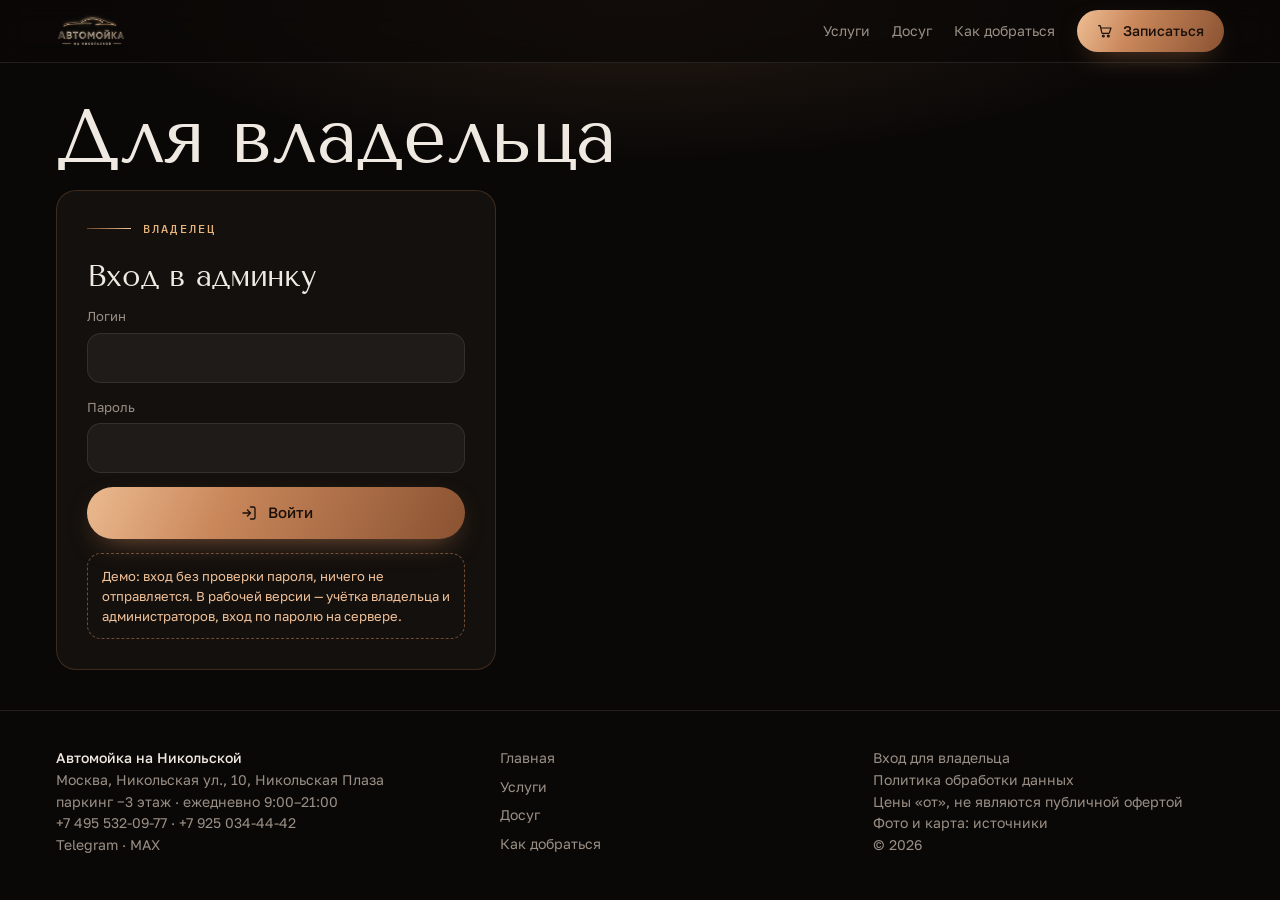
==== commit 88e97eca: "Демо v3i Co-Authored-By: Claude Opus 5.5 <noreply@anthropic.com> Claude-Session: https://claude.ai/c" ====
--- a/admin.html
+++ b/admin.html
@@ -14,27 +14,27 @@
 </head>
 <body>
 <header class="top"><div class="wrap">
-  <a href="index.html" aria-label="Автомойка на Никольской — главная"><img class="top__logo" src="logo.webp" alt="Автомойка на Никольской" width="88" height="32"></a>
+  <a href="index.html" aria-label="Автомойка на Никольской — главная"><img class="top__logo" src="logo.webp" alt="Автомойка на Никольской" width="70" height="32"></a>
   <nav aria-label="Разделы"><a href="services.html">Услуги</a><a href="park.html">Досуг</a><a href="route.html#contacts">Как добраться</a></nav>
   <button class="btn btn--copper top__cta" type="button" data-open="book">Записаться</button>
   <button class="top__menu" type="button" data-menu aria-expanded="false" aria-controls="menu"><i aria-hidden="true"></i>Меню</button>
 </div></header>
 <div class="menu" id="menu" aria-hidden="true" role="dialog" aria-label="Меню"><div class="wrap" style="display:flex;flex-direction:column;flex:1">
-  <div class="menu__bar"><img src="logo.webp" alt="" width="88" height="32"><button class="x" type="button" data-menu-close aria-label="Закрыть меню">✕</button></div>
+  <div class="menu__bar"><img src="logo.webp" alt="" width="70" height="32"><button class="x" type="button" data-menu-close aria-label="Закрыть меню">✕</button></div>
   <ul class="menu__list"><li><a href="index.html">Главная<small>Мойка в Никольской Плазе</small></a></li><li><a href="services.html">Услуги<small>Цены и запись</small></a></li><li><a href="park.html">Досуг<small>Пока мы моем</small></a></li><li><a href="route.html#contacts">Как добраться<small>и контакты</small></a></li></ul>
   <div class="menu__side"><span class="status" data-status>Ежедневно 9:00–21:00</span>
-    <div class="menu__tel"><a href="tel:+74955320977">+7 495 532-09-77</a><a href="tel:+79250344442">+7 925 034-44-42</a><a class="tg" href="https://t.me/carwash_na_nikolskoy" target="_blank" rel="noopener"><svg viewBox="0 0 24 24" aria-hidden="true"><path d="M21 4L3 11l6 2 2 6 3-4 5 4z"/><path d="M9 13l12-9"/></svg>Написать в Telegram</a><a class="tg tg--max" href="https://max.ru/" target="_blank" rel="noopener"><svg viewBox="0 0 24 24" aria-hidden="true"><path d="M12 3.5a8.5 8.5 0 0 0-7.4 12.7L3.5 20.5l4.4-1.1A8.5 8.5 0 1 0 12 3.5z"/><path d="M8.5 14.5v-5l3.5 3.5 3.5-3.5v5"/></svg>Написать в MAX</a></div>
+    <div class="menu__tel"><a href="tel:+74955320977">+7 495 532-09-77</a><a href="tel:+79250344442">+7 925 034-44-42</a><div class="menu__msg"><a class="tg" href="https://t.me/carwash_na_nikolskoy" target="_blank" rel="noopener" aria-label="Написать в Telegram"><svg viewBox="0 0 24 24" aria-hidden="true"><path d="M21 4L3 11l6 2 2 6 3-4 5 4z"/><path d="M9 13l12-9"/></svg>Telegram</a><a class="tg tg--max" href="https://max.ru/u/f9LHodD0cOINs-UC5buVmKOie0mJ_E7DeVARD7VfnlJNGXSIihLq_nCaT7s" target="_blank" rel="noopener" aria-label="Написать в MAX"><svg viewBox="0 0 24 24" aria-hidden="true"><path d="M12 3.5a8.5 8.5 0 0 0-7.4 12.7L3.5 20.5l4.4-1.1A8.5 8.5 0 1 0 12 3.5z"/><path d="M8.5 14.5v-5l3.5 3.5 3.5-3.5v5"/></svg>MAX</a></div></div>
     <div style="display:flex;gap:10px;flex-wrap:wrap"><button class="btn btn--copper" type="button" data-open="book">Записаться</button><button class="btn btn--ghost" type="button" data-open="mine">Мои записи</button></div><a class="menu__owner" href="admin.html">Вход для владельца</a></div>
 </div></div>
 <main id="main">
 <section class="phead" style="padding-bottom:12px"><div class="wrap"><h1>Для владельца</h1></div></section><div class="wrap"><div class="adm" data-admin></div></div>
 </main>
 <footer class="foot"><div class="wrap">
-  <div><b>Автомойка на Никольской</b><br>Москва, Никольская ул., 10, Никольская Плаза<br>паркинг −3 этаж · ежедневно 9:00–21:00<br><a href="tel:+74955320977">+7 495 532-09-77</a> · <a href="tel:+79250344442">+7 925 034-44-42</a><br><a href="https://t.me/carwash_na_nikolskoy" target="_blank" rel="noopener">Telegram</a> · <a href="https://max.ru/" target="_blank" rel="noopener">MAX</a></div>
+  <div><b>Автомойка на Никольской</b><br>Москва, Никольская ул., 10, Никольская Плаза<br>паркинг −3 этаж · ежедневно 9:00–21:00<br><a href="tel:+74955320977">+7 495 532-09-77</a> · <a href="tel:+79250344442">+7 925 034-44-42</a><br><a href="https://t.me/carwash_na_nikolskoy" target="_blank" rel="noopener">Telegram</a> · <a href="https://max.ru/u/f9LHodD0cOINs-UC5buVmKOie0mJ_E7DeVARD7VfnlJNGXSIihLq_nCaT7s" target="_blank" rel="noopener">MAX</a></div>
   <nav><a href="index.html">Главная</a><a href="services.html">Услуги</a><a href="park.html">Досуг</a><a href="route.html#contacts">Как добраться</a></nav>
   <div><a href="admin.html">Вход для владельца</a><br><a href="route.html#privacy">Политика обработки данных</a><br>Цены «от», не являются публичной офертой<br><a href="park.html#credits">Фото и карта: источники</a><br>© 2026</div>
 </div></footer>
-<nav class="tabbar" aria-label="Быстрые разделы"><a class="tab" href="index.html"><svg viewBox="0 0 24 24" aria-hidden="true"><path d="M3 11l9-7 9 7v9a1 1 0 0 1-1 1h-5v-6H9v6H4a1 1 0 0 1-1-1z"/></svg><span>Главная</span></a><a class="tab" href="services.html"><svg viewBox="0 0 24 24" aria-hidden="true"><rect x="3" y="3" width="7" height="7" rx="2"/><rect x="14" y="3" width="7" height="7" rx="2"/><rect x="3" y="14" width="7" height="7" rx="2"/><rect x="14" y="14" width="7" height="7" rx="2"/></svg><span>Услуги</span></a><button class="tab tab--book" type="button" data-open="book"><span class="pill"><svg viewBox="0 0 24 24" aria-hidden="true"><rect x="4" y="5" width="16" height="15" rx="2"/><path d="M8 3v4M16 3v4M4 10h16M12 13v5M9.5 15.5h5"/></svg></span><em>Запись</em><span class="badge" data-cartcount hidden>0</span></button><a class="tab" href="park.html"><svg viewBox="0 0 24 24" aria-hidden="true"><path d="M5 11h12v3a5 5 0 0 1-5 5h-2a5 5 0 0 1-5-5zM17 12h1.5a2.5 2.5 0 0 1 0 5H16M8 3c0 2 2 2 2 4M12 3c0 2 2 2 2 4"/></svg><span>Досуг</span></a><a class="tab" href="route.html#contacts"><svg viewBox="0 0 24 24" aria-hidden="true"><path d="M12 21s7-6.2 7-12a7 7 0 1 0-14 0c0 5.8 7 12 7 12z"/><circle cx="12" cy="9" r="2.5"/></svg><span>Контакты</span></a></nav>
+<nav class="tabbar" aria-label="Быстрые разделы"><a class="tab" href="index.html"><svg viewBox="0 0 24 24" aria-hidden="true"><path d="M3 11l9-7 9 7v9a1 1 0 0 1-1 1h-5v-6H9v6H4a1 1 0 0 1-1-1z"/></svg><span>Главная</span></a><a class="tab" href="services.html"><svg viewBox="0 0 24 24" aria-hidden="true"><rect x="3" y="3" width="7" height="7" rx="2"/><rect x="14" y="3" width="7" height="7" rx="2"/><rect x="3" y="14" width="7" height="7" rx="2"/><rect x="14" y="14" width="7" height="7" rx="2"/></svg><span>Услуги</span></a><button class="tab tab--book" type="button" data-open="book"><span class="pill"><svg viewBox="0 0 24 24" aria-hidden="true"><path d="M2.5 4h2.3l2.4 10.3a1.6 1.6 0 0 0 1.6 1.2h8.4a1.6 1.6 0 0 0 1.5-1.2L21 7.5H6"/><circle cx="9.5" cy="19.5" r="1.4"/><circle cx="17" cy="19.5" r="1.4"/></svg></span><em>Запись</em><span class="badge" data-cartcount hidden>0</span></button><a class="tab" href="park.html"><svg viewBox="0 0 24 24" aria-hidden="true"><path d="M5 11h12v3a5 5 0 0 1-5 5h-2a5 5 0 0 1-5-5zM17 12h1.5a2.5 2.5 0 0 1 0 5H16M8 3c0 2 2 2 2 4M12 3c0 2 2 2 2 4"/></svg><span>Досуг</span></a><a class="tab" href="route.html#contacts"><svg viewBox="0 0 24 24" aria-hidden="true"><path d="M12 21s7-6.2 7-12a7 7 0 1 0-14 0c0 5.8 7 12 7 12z"/><circle cx="12" cy="9" r="2.5"/></svg><span>Контакты</span></a></nav>
 <div class="sheet" id="sheet" aria-hidden="true"><div class="sheet__bg" data-close></div>
   <div class="sheet__panel" role="dialog" aria-modal="true" aria-labelledby="sheetTitle">
     <div><div class="sheet__head"><button class="sheet__back" type="button" aria-label="Назад" hidden>←</button><h2 id="sheetTitle">Запись</h2><button class="x" type="button" data-close aria-label="Закрыть">✕</button></div><div class="steps" id="steps"></div></div>
--- a/site.css
+++ b/site.css
@@ -231,19 +231,26 @@
 .vnav .chip svg { width: 16px; height: 16px; fill: none; stroke: var(--copper-hi); stroke-width: 1.6; stroke-linecap: round; stroke-linejoin: round; }
 .vnav .chip small { font: 500 11px var(--f-mono); color: var(--gold); }
 .vcats { display: grid; gap: clamp(44px, 6vw, 72px); margin-top: 18px; }
-.vcat { scroll-margin-top: 130px; }
-.vcat__head { display: grid; grid-template-columns: minmax(0, 1.15fr) minmax(0, 1fr); gap: clamp(18px, 3vw, 36px); align-items: end; margin-bottom: 18px; }
-.vcat__img { position: relative; aspect-ratio: 16 / 10; border-radius: var(--r); overflow: hidden; background: var(--ink-2); }
-.vcat__img img { position: absolute; inset: 0; width: 100%; height: 100%; object-fit: cover; }
-.vcat__img small { position: absolute; left: 10px; bottom: 8px; font-size: 10px; color: rgba(239, 233, 226, .6); text-shadow: 0 1px 2px #000; }
-.vcat__img small a { color: inherit; }
-.vcat__txt h2 { font-size: clamp(30px, 4vw, 46px); }
-.vcat__txt p { margin: 10px 0 0; color: var(--muted); max-width: 46ch; }
-.venues { display: grid; grid-template-columns: repeat(auto-fill, minmax(min(100%, 300px), 1fr)); gap: 1px; background: var(--line-2); border: 1px solid var(--line-2); border-radius: var(--r); overflow: hidden; }
-.venue { background: var(--ink-2); padding: 18px 20px 20px; display: grid; gap: 6px; align-content: start; }
-.venue h3 { font-size: 21px; line-height: 1.2; }
-.venue__where { font: 500 11.5px var(--f-mono); letter-spacing: .08em; text-transform: uppercase; color: var(--gold); }
-.venue p { margin: 2px 0 0; font-size: 14.5px; line-height: 1.5; color: rgba(239, 233, 226, .74); }
+.vcat { scroll-margin-top: 130px; display: grid; grid-template-columns: minmax(0, .8fr) minmax(0, 1.2fr); gap: clamp(18px, 4vw, 56px); padding-top: 26px; border-top: 1px solid var(--line-2); }
+.vcat__head { align-self: start; position: sticky; top: 140px; }
+.vcat__head h2 { font-size: clamp(30px, 4vw, 46px); }
+.vcat__head p { margin: 10px 0 0; color: var(--muted); max-width: 40ch; }
+.venues { list-style: none; margin: 0; padding: 0; display: grid; }
+.venue { padding: 16px 0 18px; border-bottom: 1px solid var(--line-2); display: grid; gap: 6px; }
+.venue:first-child { padding-top: 4px; }
+.venue__top { display: flex; justify-content: space-between; align-items: baseline; gap: 14px; }
+.venue h3 { font-size: 22px; line-height: 1.2; }
+.venue__where { flex: none; font: 500 11px var(--f-mono); letter-spacing: .1em; text-transform: uppercase; color: var(--gold); white-space: nowrap; }
+.venue p { margin: 0; font-size: 14.5px; line-height: 1.55; color: rgba(239, 233, 226, .72); max-width: 62ch; }
+@media (max-width: 760px) { .vcat { grid-template-columns: minmax(0, 1fr); gap: 10px; } .vcat__head { position: static; } .venue__top { flex-direction: column; gap: 4px; } }
+.vhero { position: relative; margin: 0 0 6px; border-radius: var(--r); overflow: hidden; aspect-ratio: 16 / 8; background: var(--ink-2); }
+.vhero img { position: absolute; inset: 0; width: 100%; height: 100%; object-fit: cover; }
+.vhero::after { content: ""; position: absolute; inset: 0; background: linear-gradient(180deg, transparent 45%, rgba(10, 8, 7, .88)); }
+.vhero figcaption { position: absolute; left: clamp(18px, 3vw, 34px); right: 18px; bottom: clamp(16px, 3vw, 30px); z-index: 1; display: grid; gap: 4px; }
+.vhero figcaption .num { margin: 0; }
+.vhero b { font: 400 clamp(26px, 4vw, 48px)/1.1 var(--f-display); }
+.vhero small { font-size: 10.5px; color: rgba(239, 233, 226, .55); }
+@media (max-width: 760px) { .vhero { aspect-ratio: 4 / 5; margin-inline: calc(var(--gut, 16px) * -1); border-radius: 0; } }
 @media (max-width: 760px) { .vcat__head { grid-template-columns: minmax(0, 1fr); align-items: start; } .vcat__img { aspect-ratio: 3 / 2; } }
 
 /* список услуг: подзаголовки «Вы выбрали» / категорий; опции всегда раскрыты */
@@ -286,8 +293,6 @@
 .addr { font-size: 17px; }
 .addr small { display: block; color: var(--muted); font-size: 14px; }
 .entrance { border-radius: 16px; overflow: hidden; position: relative; }
-.entrance img { width: 100%; aspect-ratio: 16 / 9; object-fit: cover; object-position: 50% 60%; }
-.entrance span { position: absolute; left: 12px; bottom: 10px; font-size: 13px; padding: 5px 10px; border-radius: 99px; background: rgba(10, 8, 7, .78); }
 @media (max-width: 760px) { .howto { grid-template-columns: minmax(0, 1fr); } }
 
 /* страница: шапка раздела */
@@ -335,18 +340,18 @@
 .svc__n span { color: var(--muted); font-size: 14px; line-height: 1.4; }
 .svc__n .tag { justify-self: start; font: 600 11px var(--f-body); color: #1a100a; background: var(--copper-hi); border-radius: 99px; padding: 3px 8px; }
 .svc__p { text-align: right; display: grid; gap: 2px; }
-.svc__p b { font: 600 16px var(--f-body); color: var(--gold); white-space: nowrap; }
+.svc__p b { font: 500 16px var(--f-mono); color: var(--gold); white-space: nowrap; }
 .svc__p span { color: var(--muted); font-size: 13px; white-space: nowrap; }
 .svc__p s { color: var(--muted); font-size: 12px; }
 .opts { border-radius: 16px; background: var(--ink-2); overflow: hidden; }
 .opts > .svc { background: none; border-radius: 0; }
 .opts__list { display: grid; padding: 0 12px 10px 74px; }
 .opt { display: grid; grid-template-columns: minmax(0, 1fr) auto 26px; gap: 12px; align-items: center; padding: 11px 4px; border: 0; border-top: 1px solid var(--line-2); background: none; cursor: pointer; text-align: left; font-size: 14.5px; }
-.opt b { font: 500 14px var(--f-body); color: var(--gold); white-space: nowrap; }
+.opt b { font: 500 13.5px var(--f-mono); color: var(--gold); white-space: nowrap; }
 .opt i { width: 22px; height: 22px; border-radius: 7px; border: 1.5px solid var(--line); display: grid; place-items: center; }
 .opt[aria-pressed="true"] i { background: var(--copper); border-color: var(--copper); }
 .opt[aria-pressed="true"] i::after { content: ""; width: 9px; height: 5px; border: solid #1a100a; border-width: 0 0 2px 2px; transform: translateY(-1px) rotate(-45deg); }
-@media (max-width: 560px) { .svc { grid-template-columns: 40px minmax(0, 1fr); padding: 14px; gap: 12px; } .svc__p { grid-column: 2; text-align: left; display: flex; gap: 10px; align-items: baseline; } .svc__ic { width: 40px; height: 40px; } .opts__list { padding-left: 14px; } }
+@media (max-width: 560px) { .svc { grid-template-columns: 40px minmax(0, 1fr); padding: 14px; gap: 12px; } .svc__p { grid-column: 2; text-align: left; display: flex; flex-wrap: wrap; gap: 4px 10px; align-items: baseline; } .svc__ic { width: 40px; height: 40px; } .opts__list { padding-left: 14px; } }
 .cartbar { position: fixed; z-index: 44; left: 50%; bottom: 16px; transform: translateX(-50%); width: min(560px, calc(100% - 24px)); display: none; align-items: center; gap: 12px; padding: 10px 10px 10px 18px; border-radius: 99px; background: rgba(20, 16, 13, .96); border: 1px solid var(--line); box-shadow: 0 20px 40px -18px #000; }
 .cartbar.on { display: flex; animation: rise .4s ease; }
 .cartbar__sum { flex: 1; font-size: 14px; line-height: 1.25; min-width: 0; }
@@ -507,3 +512,64 @@
 .work--video video { width: 100%; aspect-ratio: 4 / 5; object-fit: cover; display: block; background: var(--ink-2); }
 .work__play { position: absolute; top: 12px; right: 12px; width: 30px; height: 30px; border-radius: 50%; background: rgba(10, 8, 7, .65); border: 1px solid rgba(242, 195, 154, .5); }
 .work__play::after { content: ""; position: absolute; left: 11px; top: 9px; border-left: 9px solid var(--copper-hi); border-block: 6px solid transparent; }
+
+/* цены — моноширинные с тонкой золотой линией, как номера разделов */
+.svc__p b, .opt b, .cat__foot b, .promo__price, .cartbar__sum b, .sheet__sum b { letter-spacing: -.01em; background: linear-gradient(90deg, #6e4322, var(--copper-hi) 50%, #6e4322) no-repeat 0 100% / 100% 1px; padding-bottom: 3px; justify-self: end; }
+.cat__foot b, .promo__price { justify-self: start; display: inline-block; }
+.cartbar__sum b, .sheet__sum b { display: table; margin-top: 2px; }
+@media (max-width: 560px) { .svc__p b { justify-self: start; } }
+
+/* видео «дорога до мойки» */
+.entrance video { display: block; width: 100%; aspect-ratio: 4 / 5; max-height: 72vh; object-fit: cover; background: var(--ink-2); }
+.entrance__tag { position: absolute; left: 12px; top: 12px; font: 500 11px var(--f-mono); letter-spacing: .1em; text-transform: uppercase; padding: 6px 10px; border-radius: 99px; background: rgba(10, 8, 7, .7); color: var(--gold); }
+.entrance__cap { position: absolute; left: 12px; right: 12px; bottom: 12px; font-size: 14px; padding: 10px 14px; border-radius: 12px; background: rgba(10, 8, 7, .78); }
+
+/* «Сегодня свободно с …» */
+.hero__free { margin: 2px 0 0; min-height: 35px; }
+.hero__free button { all: unset; cursor: pointer; display: inline-flex; align-items: center; gap: 9px; font: 500 13px var(--f-mono); letter-spacing: .04em; color: var(--paper); padding: 8px 14px; border-radius: 99px; border: 1px solid rgba(201, 135, 90, .45); background: rgba(10, 8, 7, .45); }
+.hero__free i { width: 7px; height: 7px; border-radius: 50%; background: #6fd08c; box-shadow: 0 0 0 3px rgba(111, 208, 140, .18); }
+.classbtn b { hyphens: auto; -webkit-hyphens: auto; overflow-wrap: break-word; }
+.sheet__foot .btn { min-width: 0; text-wrap: balance; }
+
+/* меню на маленьких экранах (iPhone SE): прокручивается, мессенджеры в одну строку */
+.menu { overflow-y: auto; overscroll-behavior: contain; -webkit-overflow-scrolling: touch; }
+.menu__msg { display: flex; gap: 8px; flex-wrap: wrap; margin-top: 6px; }
+.menu__msg .tg { margin: 0; }
+@media (max-height: 700px) { .menu__list a { padding: 13px 0; font-size: 28px; } .menu__side { padding-top: 16px; gap: 10px; } }
+
+/* иконки на кнопках: «Записаться» — корзина, остальные — по смыслу */
+.btn[class*="i-"]::before, .btn[data-open="book"]::before, .btn[data-open="cart"]::before, .btn[data-promo]::before, .btn[data-open="quick"]::before, .btn[data-open="mine"]::before, .btn[data-ics]::before, .btn[data-navi]::before, .btn[href*="2gis"]::before, .btn[href*="reviews"]::before { content: ""; flex: none; width: 18px; height: 18px; background: currentColor; -webkit-mask: var(--ic) center / contain no-repeat; mask: var(--ic) center / contain no-repeat; }
+.btn--sm::before { width: 16px !important; height: 16px !important; }
+.btn[data-open="book"], .btn[data-open="cart"], .btn[data-promo], .btn.i-cart { --ic: url("data:image/svg+xml,%3Csvg xmlns='http://www.w3.org/2000/svg' viewBox='0 0 24 24' fill='none' stroke='black' stroke-width='1.8' stroke-linecap='round' stroke-linejoin='round'%3E%3Cpath d='M2.5 4h2.3l2.4 10.3a1.6 1.6 0 0 0 1.6 1.2h8.4a1.6 1.6 0 0 0 1.5-1.2L21 7.5H6'/%3E%3Ccircle cx='9.5' cy='19.5' r='1.4'/%3E%3Ccircle cx='17' cy='19.5' r='1.4'/%3E%3C/svg%3E"); }
+.btn[data-open="quick"], .btn.i-phone { --ic: url("data:image/svg+xml,%3Csvg xmlns='http://www.w3.org/2000/svg' viewBox='0 0 24 24' fill='none' stroke='black' stroke-width='1.8' stroke-linecap='round' stroke-linejoin='round'%3E%3Cpath d='M6.5 3.5h3l1.5 4-2 1.5a11 11 0 0 0 6 6l1.5-2 4 1.5v3a2 2 0 0 1-2 2A16.5 16.5 0 0 1 4.5 5.5a2 2 0 0 1 2-2z'/%3E%3C/svg%3E"); }
+.btn[data-open="mine"], .btn[data-ics], .btn.i-cal { --ic: url("data:image/svg+xml,%3Csvg xmlns='http://www.w3.org/2000/svg' viewBox='0 0 24 24' fill='none' stroke='black' stroke-width='1.8' stroke-linecap='round' stroke-linejoin='round'%3E%3Crect x='4' y='5' width='16' height='15' rx='2'/%3E%3Cpath d='M8 3v4M16 3v4M4 10h16'/%3E%3C/svg%3E"); }
+.btn.i-clock { --ic: url("data:image/svg+xml,%3Csvg xmlns='http://www.w3.org/2000/svg' viewBox='0 0 24 24' fill='none' stroke='black' stroke-width='1.8' stroke-linecap='round' stroke-linejoin='round'%3E%3Ccircle cx='12' cy='12' r='8.5'/%3E%3Cpath d='M12 7.5V12l3 2'/%3E%3C/svg%3E"); }
+.btn.i-arrow { --ic: url("data:image/svg+xml,%3Csvg xmlns='http://www.w3.org/2000/svg' viewBox='0 0 24 24' fill='none' stroke='black' stroke-width='1.8' stroke-linecap='round' stroke-linejoin='round'%3E%3Cpath d='M5 12h14M13 6l6 6-6 6'/%3E%3C/svg%3E"); }
+.btn.i-check { --ic: url("data:image/svg+xml,%3Csvg xmlns='http://www.w3.org/2000/svg' viewBox='0 0 24 24' fill='none' stroke='black' stroke-width='1.8' stroke-linecap='round' stroke-linejoin='round'%3E%3Cpath d='M5 12.5l4.5 4.5L19 7.5'/%3E%3C/svg%3E"); }
+.btn.i-x { --ic: url("data:image/svg+xml,%3Csvg xmlns='http://www.w3.org/2000/svg' viewBox='0 0 24 24' fill='none' stroke='black' stroke-width='1.8' stroke-linecap='round' stroke-linejoin='round'%3E%3Cpath d='M6 6l12 12M18 6L6 18'/%3E%3C/svg%3E"); }
+.btn[data-navi], .btn.i-nav { --ic: url("data:image/svg+xml,%3Csvg xmlns='http://www.w3.org/2000/svg' viewBox='0 0 24 24' fill='none' stroke='black' stroke-width='1.8' stroke-linecap='round' stroke-linejoin='round'%3E%3Cpath d='M20 4L4 11l7 2 2 7z'/%3E%3C/svg%3E"); }
+.btn[href*="2gis"], .btn.i-pin { --ic: url("data:image/svg+xml,%3Csvg xmlns='http://www.w3.org/2000/svg' viewBox='0 0 24 24' fill='none' stroke='black' stroke-width='1.8' stroke-linecap='round' stroke-linejoin='round'%3E%3Cpath d='M12 21s6.5-5.8 6.5-11a6.5 6.5 0 1 0-13 0c0 5.2 6.5 11 6.5 11z'/%3E%3Ccircle cx='12' cy='10' r='2.3'/%3E%3C/svg%3E"); }
+.btn[href*="reviews"], .btn.i-star { --ic: url("data:image/svg+xml,%3Csvg xmlns='http://www.w3.org/2000/svg' viewBox='0 0 24 24' fill='none' stroke='black' stroke-width='1.8' stroke-linecap='round' stroke-linejoin='round'%3E%3Cpath d='M12 4l2.5 5.1 5.5.8-4 3.9.9 5.5L12 16.7l-4.9 2.6.9-5.5-4-3.9 5.5-.8z'/%3E%3C/svg%3E"); }
+.btn.i-compass { --ic: url("data:image/svg+xml,%3Csvg xmlns='http://www.w3.org/2000/svg' viewBox='0 0 24 24' fill='none' stroke='black' stroke-width='1.8' stroke-linecap='round' stroke-linejoin='round'%3E%3Ccircle cx='12' cy='12' r='8.5'/%3E%3Cpath d='M15.5 8.5l-2 5-5 2 2-5z'/%3E%3C/svg%3E"); }
+.btn.i-login { --ic: url("data:image/svg+xml,%3Csvg xmlns='http://www.w3.org/2000/svg' viewBox='0 0 24 24' fill='none' stroke='black' stroke-width='1.8' stroke-linecap='round' stroke-linejoin='round'%3E%3Cpath d='M14 4h4a2 2 0 0 1 2 2v12a2 2 0 0 1-2 2h-4M10 8l4 4-4 4M14 12H4'/%3E%3C/svg%3E"); }
+.btn.i-arrow::before { order: 2; }
+.top__cta::before { width: 16px !important; height: 16px !important; }
+.tab--book .pill { --ic: url("data:image/svg+xml,%3Csvg xmlns='http://www.w3.org/2000/svg' viewBox='0 0 24 24' fill='none' stroke='black' stroke-width='1.8' stroke-linecap='round' stroke-linejoin='round'%3E%3Cpath d='M2.5 4h2.3l2.4 10.3a1.6 1.6 0 0 0 1.6 1.2h8.4a1.6 1.6 0 0 0 1.5-1.2L21 7.5H6'/%3E%3Ccircle cx='9.5' cy='19.5' r='1.4'/%3E%3Ccircle cx='17' cy='19.5' r='1.4'/%3E%3C/svg%3E"); }
+
+/* строки услуг: одинаковые для пакетов и опций, у каждой — отметка */
+.svc { grid-template-columns: 44px minmax(0, 1fr) auto 24px; }
+.svc__ck { width: 24px; height: 24px; border-radius: 8px; border: 1.5px solid var(--line); display: grid; place-items: center; transition: background .2s, border-color .2s; }
+.svc[aria-pressed="true"] .svc__ck { background: var(--copper); border-color: var(--copper); }
+.svc[aria-pressed="true"] .svc__ck::after { content: ""; width: 10px; height: 5px; border: solid #1a100a; border-width: 0 0 2px 2px; transform: translateY(-1px) rotate(-45deg); }
+@media (max-width: 560px) { .svc { grid-template-columns: 40px minmax(0, 1fr) 24px; } .svc__ck { grid-column: 3; grid-row: 1 / span 2; align-self: center; } }
+
+/* «Вы выбрали» — отдельная панель над списком */
+.chosen { border-radius: calc(var(--r) + 2px); padding: 14px; background: linear-gradient(160deg, rgba(201, 135, 90, .22), rgba(201, 135, 90, .05) 60%), var(--ink-2); box-shadow: inset 0 0 0 1px rgba(232, 170, 110, .55), 0 18px 40px -26px rgba(201, 135, 90, .9); display: grid; gap: 10px; }
+.chosen__head { display: flex; align-items: center; gap: 10px; padding: 2px 4px; }
+.chosen__head b { font: 400 22px/1.1 var(--f-display); color: var(--paper); }
+.chosen__head span:last-child { margin-left: auto; font: 500 12px var(--f-mono); letter-spacing: .08em; text-transform: uppercase; color: var(--copper-hi); }
+.chosen__ic { width: 30px; height: 30px; border-radius: 50%; background: var(--copper); position: relative; flex: none; }
+.chosen__ic::after { content: ""; position: absolute; inset: 7px; background: #1a100a; -webkit-mask: url("data:image/svg+xml,%3Csvg xmlns='http://www.w3.org/2000/svg' viewBox='0 0 24 24' fill='none' stroke='black' stroke-width='1.8' stroke-linecap='round' stroke-linejoin='round'%3E%3Cpath d='M2.5 4h2.3l2.4 10.3a1.6 1.6 0 0 0 1.6 1.2h8.4a1.6 1.6 0 0 0 1.5-1.2L21 7.5H6'/%3E%3Ccircle cx='9.5' cy='19.5' r='1.4'/%3E%3Ccircle cx='17' cy='19.5' r='1.4'/%3E%3C/svg%3E") center / contain no-repeat; mask: url("data:image/svg+xml,%3Csvg xmlns='http://www.w3.org/2000/svg' viewBox='0 0 24 24' fill='none' stroke='black' stroke-width='1.8' stroke-linecap='round' stroke-linejoin='round'%3E%3Cpath d='M2.5 4h2.3l2.4 10.3a1.6 1.6 0 0 0 1.6 1.2h8.4a1.6 1.6 0 0 0 1.5-1.2L21 7.5H6'/%3E%3Ccircle cx='9.5' cy='19.5' r='1.4'/%3E%3Ccircle cx='17' cy='19.5' r='1.4'/%3E%3C/svg%3E") center / contain no-repeat; }
+.chosen .svc { background: rgba(10, 8, 7, .55); }
+.btn { white-space: nowrap; }
+@media (max-width: 400px) { .hero__actions .btn { padding: 0 12px; gap: 8px; font-size: 14.5px; } }
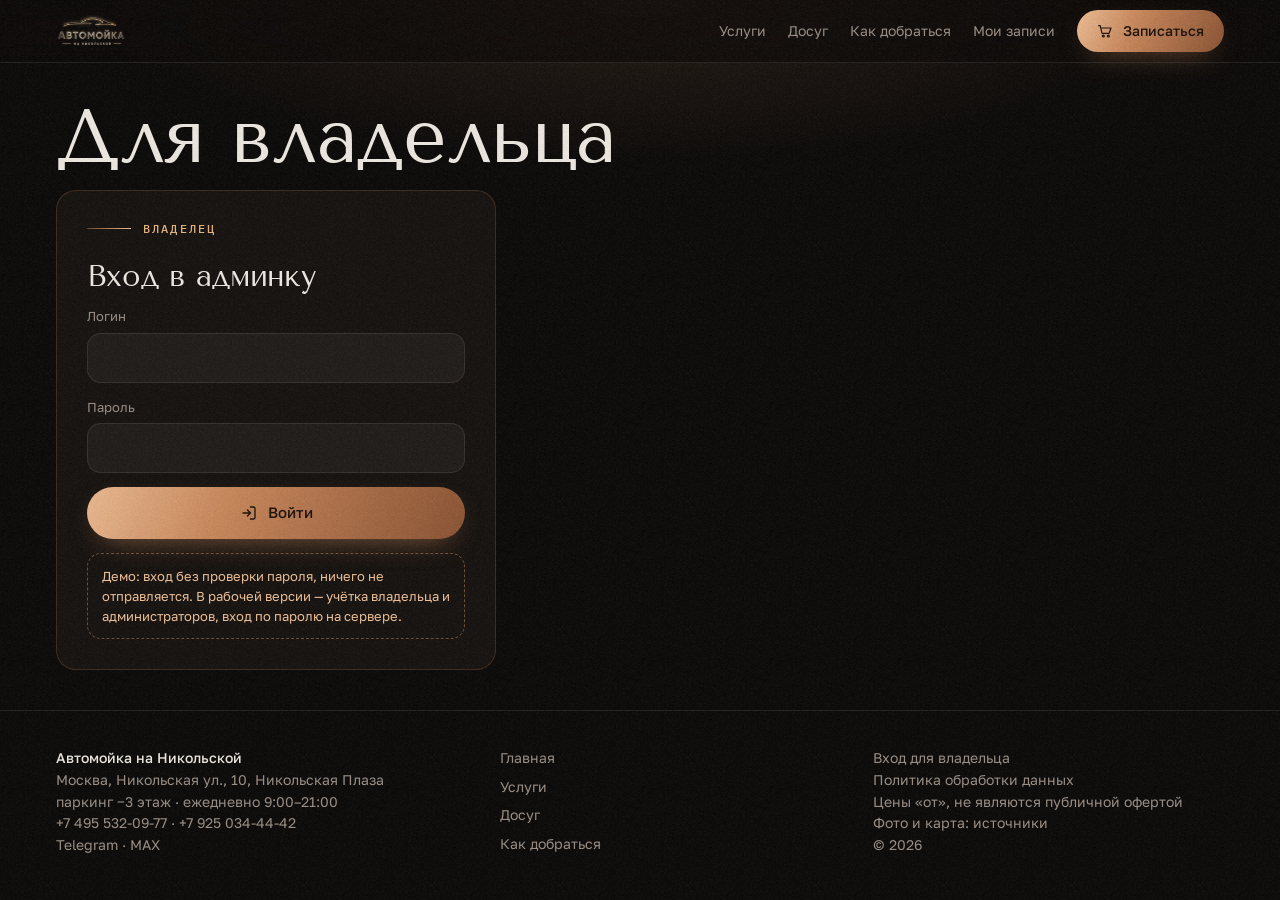
==== commit fce91db6: "Демо v3k Co-Authored-By: Claude Opus 5.5 <noreply@anthropic.com> Claude-Session: https://claude.ai/c" ====
--- a/admin.html
+++ b/admin.html
@@ -16,6 +16,7 @@
 <header class="top"><div class="wrap">
   <a href="index.html" aria-label="Автомойка на Никольской — главная"><img class="top__logo" src="logo.webp" alt="Автомойка на Никольской" width="70" height="32"></a>
   <nav aria-label="Разделы"><a href="services.html">Услуги</a><a href="park.html">Досуг</a><a href="route.html#contacts">Как добраться</a></nav>
+  <button class="top__mine" type="button" data-open="mine">Мои записи</button>
   <button class="btn btn--copper top__cta" type="button" data-open="book">Записаться</button>
   <button class="top__menu" type="button" data-menu aria-expanded="false" aria-controls="menu"><i aria-hidden="true"></i>Меню</button>
 </div></header>
--- a/site.css
+++ b/site.css
@@ -76,7 +76,7 @@
 .x { width: 42px; height: 42px; border-radius: 50%; border: 1px solid var(--line-2); background: none; cursor: pointer; font-size: 18px; flex: none; }
 .tabbar { display: none; }
 @media (max-width: 860px) {
-  .top nav, .top__cta { display: none; }
+  .top nav, .top__cta, .top__mine { display: none; }
   .top__menu { display: inline-flex; }
   .tabbar { position: fixed; z-index: 45; left: 0; right: 0; bottom: 0; display: grid; grid-template-columns: repeat(5, 1fr); align-items: end; padding: 6px 6px calc(6px + env(safe-area-inset-bottom, 0px)); background: rgba(14, 11, 9, .96); border-top: 1px solid var(--line-2); }
   .tab { display: grid; justify-items: center; gap: 3px; padding: 4px 0; background: none; border: 0; text-decoration: none; color: var(--muted); font-size: 10.5px; cursor: pointer; position: relative; }
@@ -573,3 +573,87 @@
 .chosen .svc { background: rgba(10, 8, 7, .55); }
 .btn { white-space: nowrap; }
 @media (max-width: 400px) { .hero__actions .btn { padding: 0 12px; gap: 8px; font-size: 14.5px; } }
+
+/* ===== v3j: движение интерфейса — только transform/opacity, всё выключается при «Уменьшить движение» ===== */
+/* сумма-барабан */
+.roll { display: inline-flex; align-items: baseline; }
+.roll__c { display: inline-block; }
+.dg { display: inline-block; height: 1.2em; line-height: 1.2em; overflow: hidden; vertical-align: bottom; }
+.dg i { display: block; font-style: normal; transition: transform .7s cubic-bezier(.2, .9, .25, 1); will-change: transform; }
+.dg i span { display: block; height: 1.2em; }
+
+/* галочка рисуется линией */
+.svc__ck svg { width: 15px; height: 15px; fill: none; stroke: #1a100a; stroke-width: 2.6; stroke-linecap: round; stroke-linejoin: round; opacity: 0; }
+.svc__ck svg path { stroke-dasharray: 20; stroke-dashoffset: 0; }
+.svc[aria-pressed="true"] .svc__ck svg { opacity: 1; }
+.svc[aria-pressed="true"] .svc__ck::after { content: none; }
+.svc__ck--draw svg path { animation: draw .38s .05s cubic-bezier(.3, .7, .3, 1) both; }
+.svc__ck--draw { animation: ckpop .32s cubic-bezier(.3, 1.6, .5, 1); }
+@keyframes draw { from { stroke-dashoffset: 20; } }
+@keyframes ckpop { 40% { transform: scale(1.18); } }
+.okmark { position: relative; animation: okin .5s cubic-bezier(.3, 1.5, .5, 1) both; }
+.okmark svg path { stroke-dasharray: 24; animation: draw24 .5s .25s cubic-bezier(.3, .7, .3, 1) both; }
+.okmark::after { content: ""; position: absolute; inset: -6px; border-radius: 50%; border: 1px solid var(--copper); opacity: 0; animation: okring 1.1s .2s ease-out both; }
+@keyframes draw24 { from { stroke-dashoffset: 24; } }
+@keyframes okin { from { transform: scale(.4); opacity: 0; } }
+@keyframes okring { 0% { transform: scale(.8); opacity: .9; } 100% { transform: scale(1.5); opacity: 0; } }
+
+/* медная подсветка скользит по чипам */
+.chips--pill:not(.catchips) { position: relative; }
+.chips__pill { position: absolute; left: 0; top: 0; height: calc(100% - 2px); border-radius: 99px; background: var(--paper); transition: transform .42s cubic-bezier(.2, .9, .25, 1), width .42s cubic-bezier(.2, .9, .25, 1); pointer-events: none; z-index: 0; }
+.chips--pill .chip { position: relative; z-index: 1; transition: color .25s; }
+.chips--pill .chip[aria-pressed="true"] { background: transparent; border-color: transparent; }
+.catchips.chips--pill .chips__pill { top: 10px; height: calc(100% - 20px); }
+
+/* окно записи раскрывается из нажатой кнопки */
+.sheet__panel { transform-origin: var(--ox, 50%) var(--oy, 100%); animation: sheetin .46s cubic-bezier(.2, .9, .25, 1); }
+@keyframes sheetin { from { transform: scale(.86); opacity: 0; } 60% { opacity: 1; } }
+@media (max-width: 560px) { .sheet__panel { animation-name: sheetin; } }
+
+/* перелёт строк в «Вы выбрали»: только окно записи, без затемнения всей страницы */
+html.vt-sheet::view-transition-old(root), html.vt-sheet::view-transition-new(root) { animation: none; }
+html.vt-sheet::view-transition-group(*) { animation-duration: .42s; animation-timing-function: cubic-bezier(.2, .9, .25, 1); }
+html.vt-sheet::view-transition-old(*), html.vt-sheet::view-transition-new(*) { height: 100%; }
+
+/* подписи на видео сменяются через размытие */
+.entrance__cap { transition: opacity .22s ease, filter .22s ease, transform .22s ease; }
+.entrance__cap.swap { opacity: 0; filter: blur(6px); transform: translateY(4px); }
+
+/* экран «Вы записаны» — фирменный талон */
+.ticket { position: relative; border-radius: 20px; padding: 20px 18px 18px; background: linear-gradient(160deg, rgba(201, 135, 90, .2), rgba(201, 135, 90, .03) 55%), var(--ink-3, #1c1714); box-shadow: inset 0 0 0 1px rgba(232, 170, 110, .45), 0 24px 50px -30px rgba(201, 135, 90, .9); display: grid; gap: 16px; overflow: hidden; animation: ticketin .6s cubic-bezier(.2, .9, .25, 1) both; }
+@keyframes ticketin { from { transform: translateY(16px) scale(.98); opacity: 0; } }
+.ticket__top { display: flex; gap: 14px; align-items: center; }
+.ticket__top h3 { margin: 0; }
+.ticket__top .note { margin: 4px 0 0; }
+.ticket__when { display: grid; grid-template-columns: repeat(3, minmax(0, 1fr)); gap: 8px; }
+.ticket__when div { display: grid; gap: 2px; }
+.ticket__when small { font: 500 10.5px var(--f-mono); letter-spacing: .14em; text-transform: uppercase; color: var(--gold); }
+.ticket__when b { font: 500 clamp(20px, 5.4vw, 26px)/1.1 var(--f-mono); color: var(--paper); letter-spacing: -.02em; }
+.ticket__when span { font-size: 12.5px; color: var(--muted); }
+.ticket__cut { height: 0; border-top: 1.5px dashed rgba(232, 170, 110, .45); margin: 0 -18px; position: relative; }
+.ticket__cut::before, .ticket__cut::after { content: ""; position: absolute; top: -12px; width: 22px; height: 22px; border-radius: 50%; background: var(--ink-2); box-shadow: inset 0 0 0 1px rgba(232, 170, 110, .45); }
+.ticket__cut::before { left: -11px; } .ticket__cut::after { right: -11px; }
+.ticket__items { list-style: none; margin: 0; padding: 0; display: grid; gap: 6px; font-size: 15px; }
+.ticket__items li::before { content: "— "; color: var(--copper); }
+.ticket__foot { display: flex; justify-content: space-between; align-items: baseline; gap: 10px; color: var(--muted); font-size: 14px; }
+.ticket__foot b { font: 500 20px var(--f-mono); color: var(--copper-hi); }
+.ticket__addr { margin: 0; font-size: 12.5px; color: var(--muted); line-height: 1.5; }
+.ticket__logo { position: absolute; right: 16px; top: 16px; width: 56px; height: auto; opacity: .55; }
+
+/* плёночное зерно: одна плитка 160×160, без смешивания слоёв */
+body::after { content: ""; position: fixed; inset: 0; z-index: 200; pointer-events: none; background: url(grain.webp); opacity: .05; }
+
+@media (prefers-reduced-motion: reduce) {
+  .dg i, .chips__pill, .entrance__cap { transition: none !important; }
+  .svc__ck--draw svg path, .okmark svg path { animation: none !important; stroke-dashoffset: 0; }
+}
+html.vt-sheet .top, html.vt-sheet .tabbar { view-transition-name: none; }
+.sheet .svc { background: var(--ink-3); }
+
+/* липкая строка категорий на странице услуг: всегда сверху, сплошной фон на всю ширину — строки не просвечивают и не «съезжают» под неё */
+.catchips { position: sticky; top: calc(62px + env(safe-area-inset-top, 0px)); z-index: 6; background: var(--ink); box-shadow: 0 0 0 100vmax var(--ink), 0 1px 0 100vmax var(--line-2); clip-path: inset(0 -100vmax -1px); margin-bottom: 12px; }
+.top__mine { background: none; border: 0; padding: 0; cursor: pointer; font: inherit; font-size: 14px; color: var(--muted); }
+.top__mine:hover { color: var(--paper); }
+/* во время перелёта касания проходят сквозь слой анимации к уже обновлённым кнопкам */
+::view-transition { pointer-events: none; }
+html.vt-sheet::view-transition-group(*) { animation-duration: .36s; }
